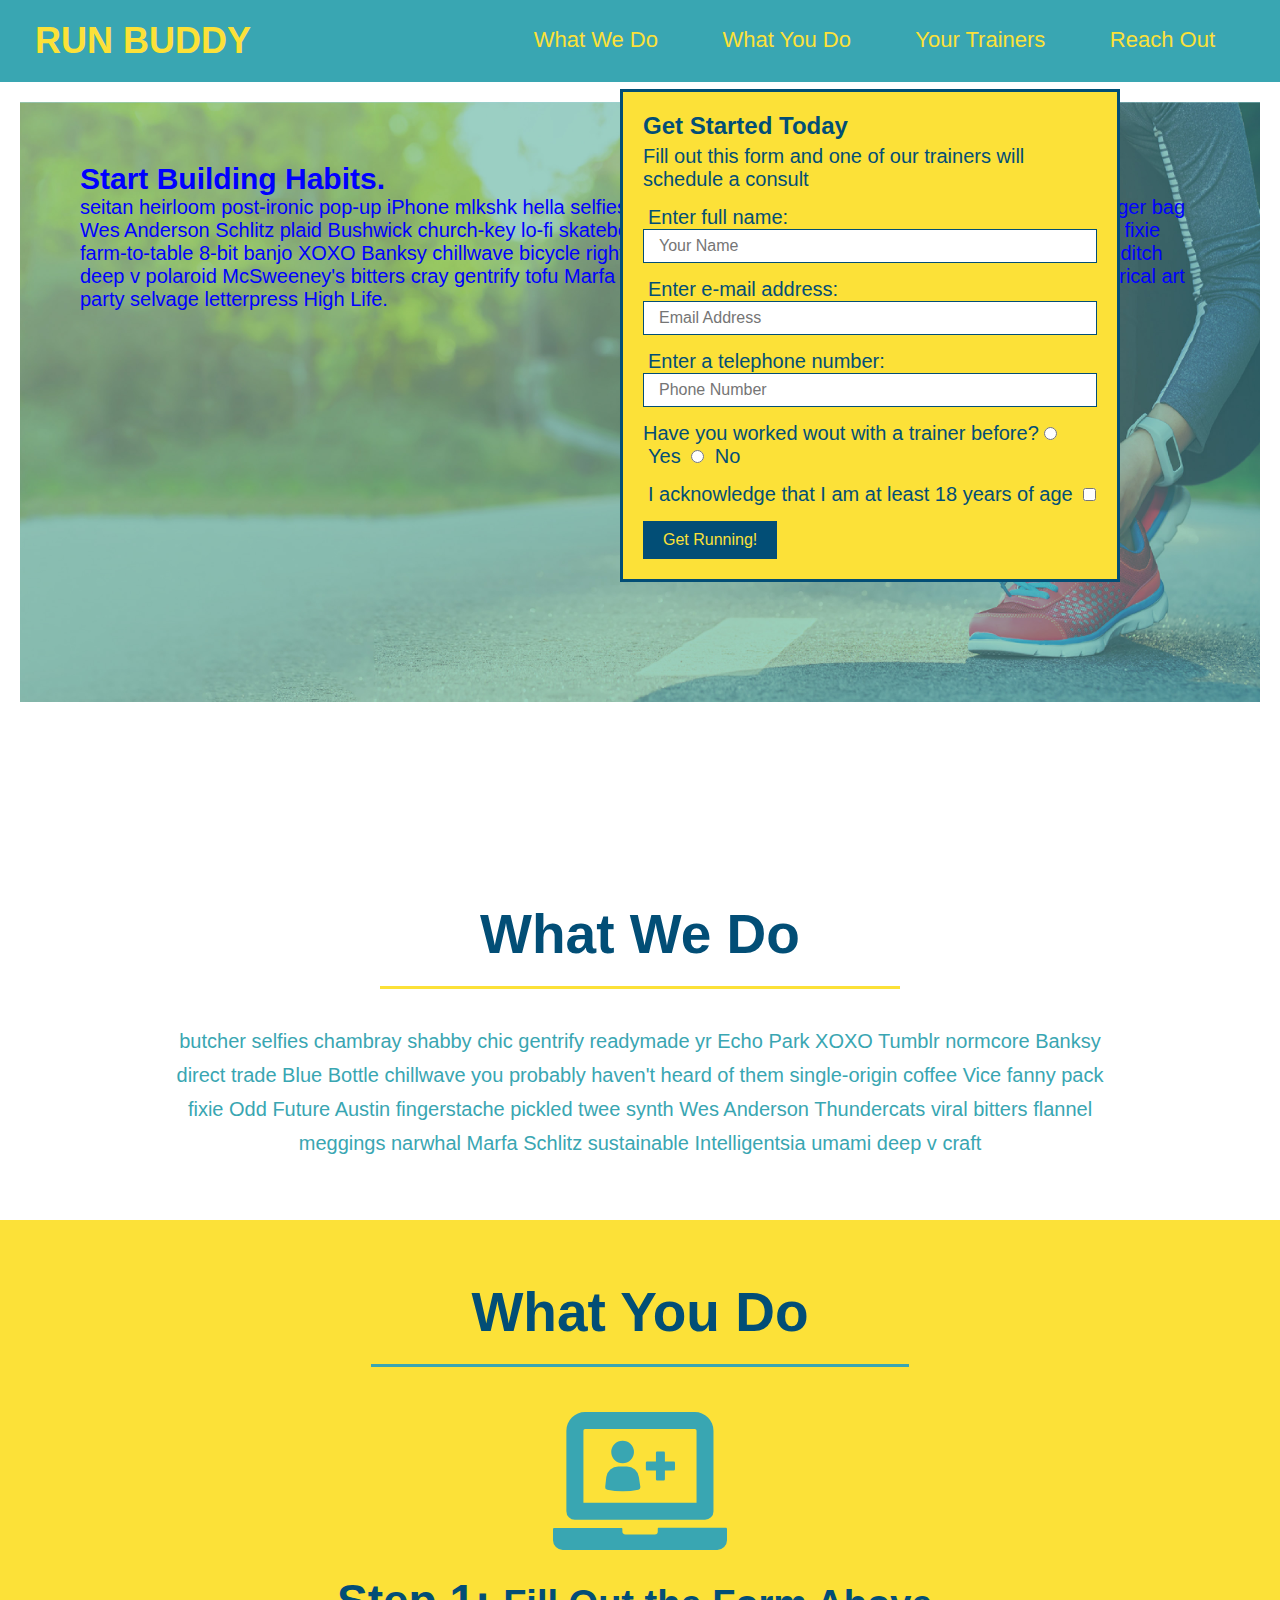
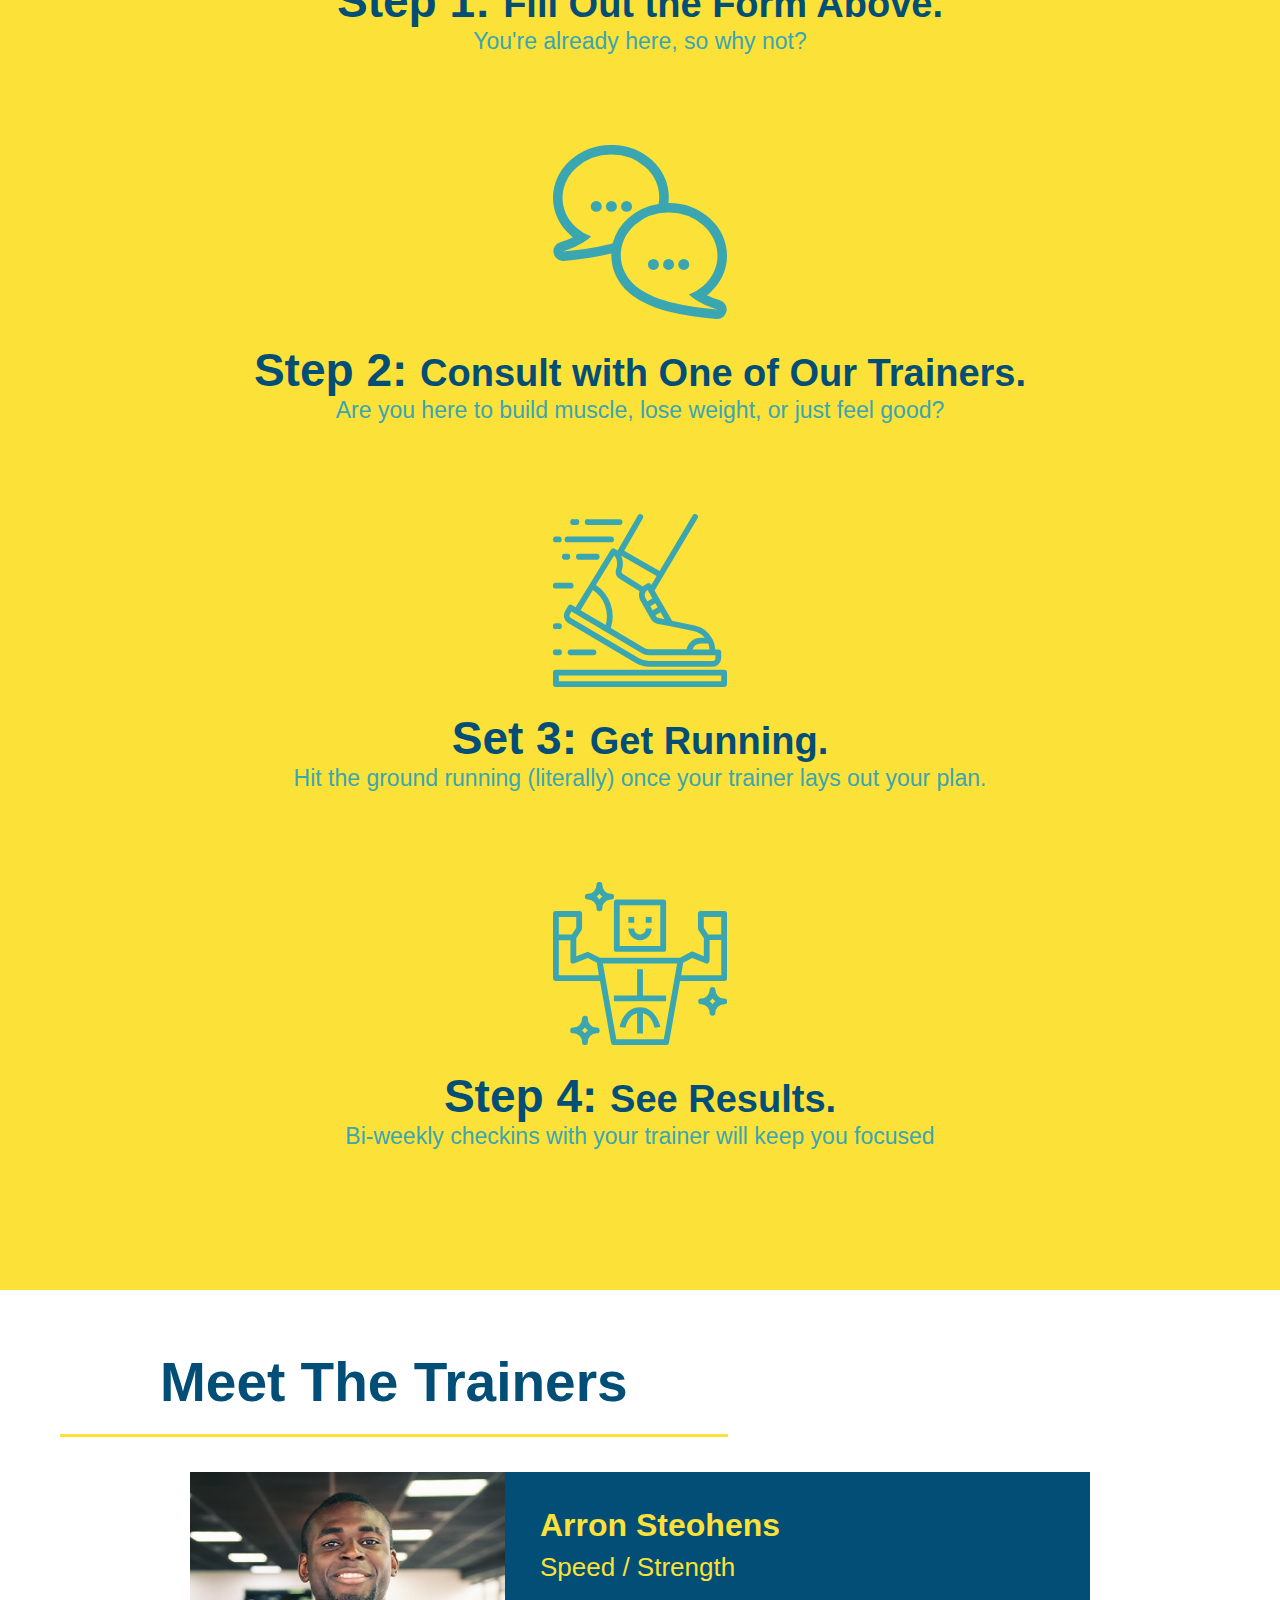
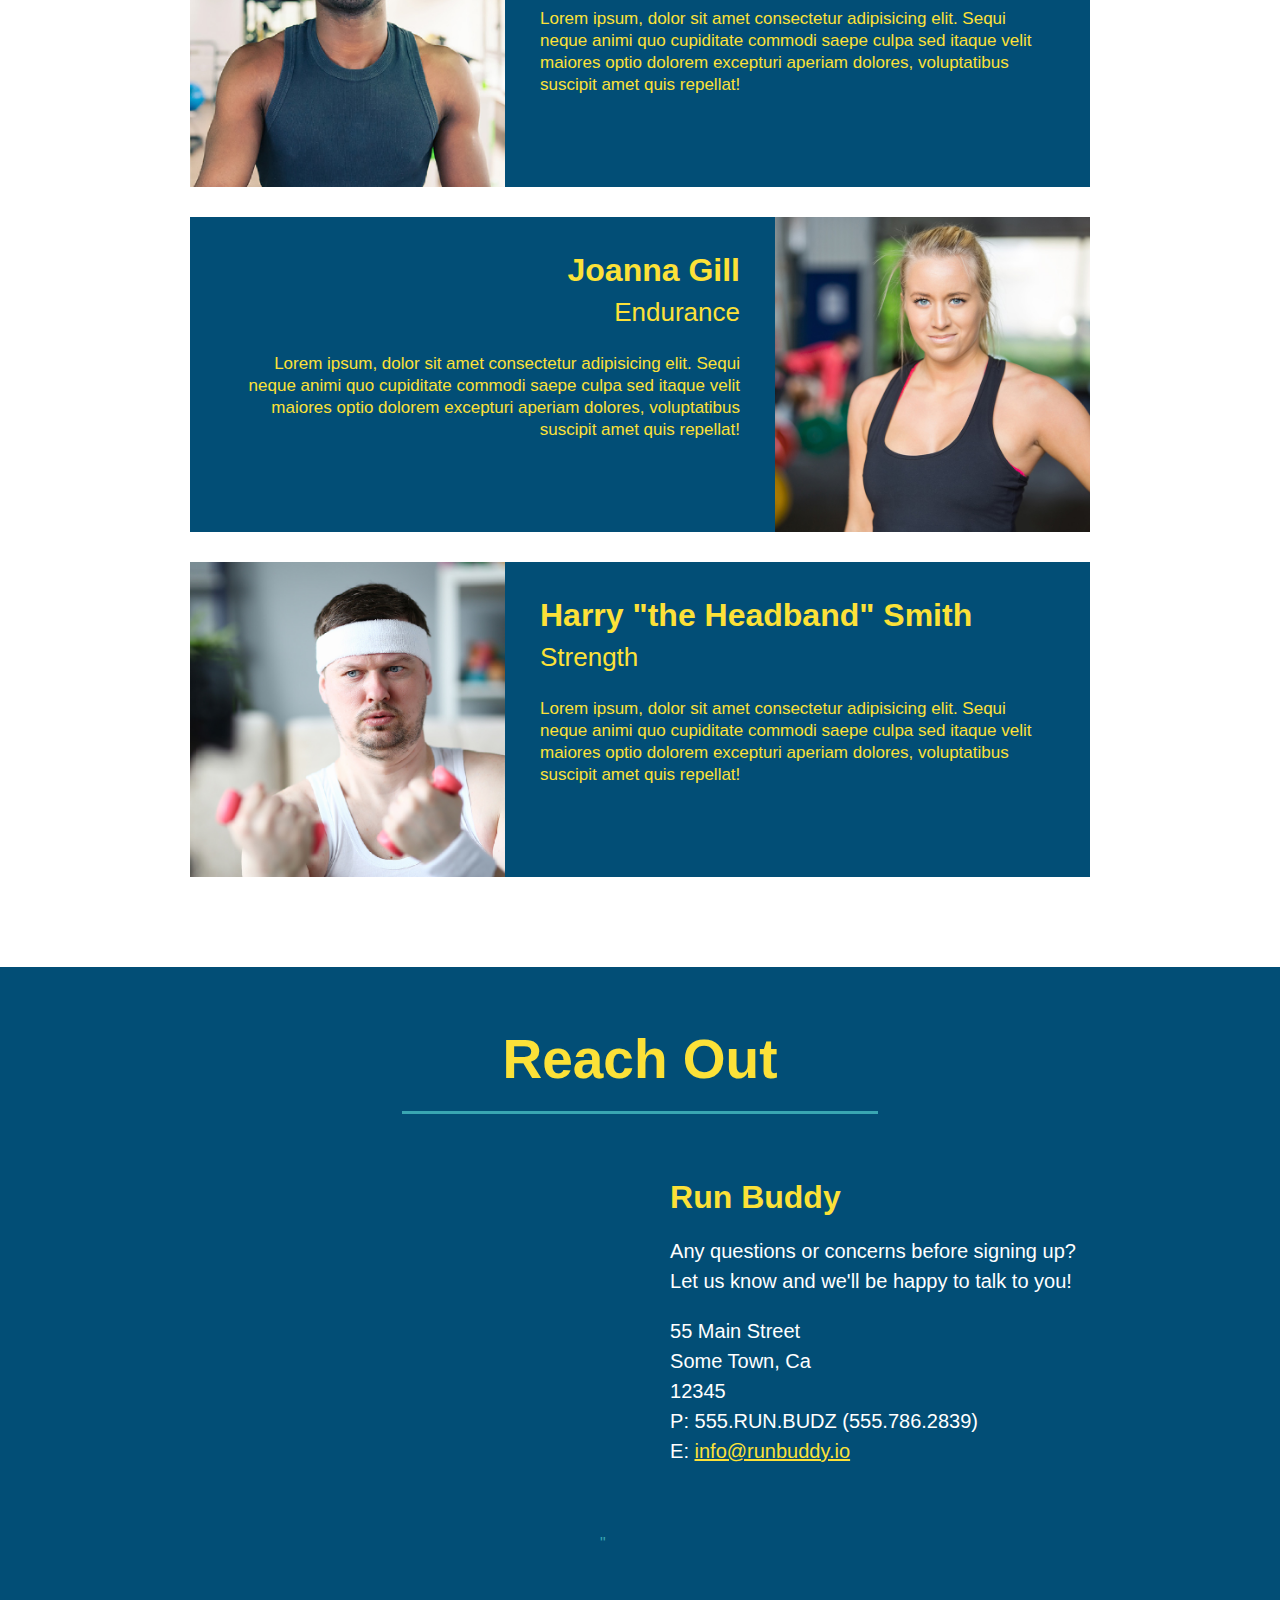
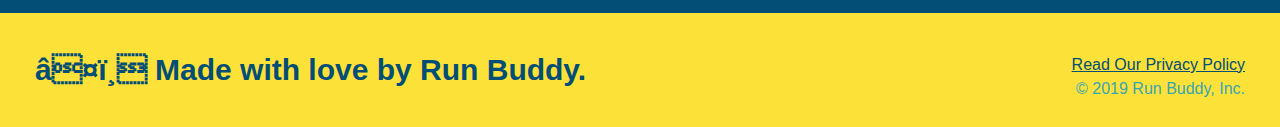
==== index.html @ adfa3cce "add content to hero, replace image" ====
<!DOCTYPE html>
<html lang="en">
    <head>
        <meta charset="ETF-8" />
        <title> Run Buddy </title>
        
        <link rel="stylesheet" href="./assets/css/style.css" />
    </head>
    <body>
        <!-- navigation -->
        <header>
            <h1>
                <a href="/">RUN BUDDY</a>
            </h1>
            <nav>
                <!-- Unordered list element-->
                <ul>
                    <!-- Anchor element-->
                    <li>
                        <!-- Anchor element-->
                        <a href="#what-we-do">What We Do</a>
                    </li>
                    <li>
                        <a href="#what-you-do">What You Do</a>
                    </li>
                    <li>
                        <a href="#your-trainers">Your Trainers</a>
                    </li>
                    <li>
                        <a href="#reach-out">Reach Out</a>
                    </li>
                </ul>
            </nav>
        </header>

        <section class="hero">
            
            <div class="hero-cta">
                <h2>Start Building Habits.</h2>
                <p>
                  seitan heirloom post-ironic pop-up iPhone mlkshk hella selfies fashion axe occupy readymade put a bird on it messenger bag Wes Anderson Schlitz plaid Bushwick church-key lo-fi skateboard slow-carb hashtag trust fund Williamsburg biodiesel fixie farm-to-table 8-bit banjo XOXO Banksy chillwave bicycle rights retro cliche tattooed bespoke irony mumblecore Shoreditch deep v polaroid McSweeney's bitters cray gentrify tofu Marfa you probably haven't heard of them yr banh mi asymmetrical art party selvage letterpress High Life.
                </p>
              </div>

            <div class="hero-form">

                <h3> Get Started Today</h3>
                <p>Fill out this form and one of our trainers will schedule a consult</p>
                <!-- Add form element-->
                <form>
                    <label for="name">Enter full name:</label>
                    <input type="text" placeholder="Your Name" name="name" id="name" class="form-input"/>

                    <label for="email">Enter e-mail address:</label>
                    <input type="email" placeholder="Email Address" name="email" id="email" class="form-input" />

                    <label for="phone"> Enter a telephone number: </label>
                    <input type="tel" placeholder="Phone Number" name="phone" id="phone" class="form-input" />
                    <p>
                        Have you worked wout with a trainer before?
                        <input type="radio" name="trainer-confirm" id="trainer-yes" />
                        <label for="trainer-yes">Yes</label>
                        <input type="radio" name="trainer-confirm" id="trainer-no"/>
                        <label for="trainer-no">No</label>
                    </p>
                    <p>
                        <label for="checkbox" >
                        I acknowledge that I am at least 18 years of age
                        </label>
                        <input type="checkbox" name="age-confirm" id="checkbox" />
                    </p>
                    <button type="submit">
                        Get Running!
                    </button>
                </form>
            </div>
        </section>
        <!-- end hero -->

    <!-- hero/jumbotron -->
    <section>
    </section>

     <!-- "what we do" section-->
     <section id="what-we-do" class="intro"> 
        <h2 class="section-title primary-border">What We Do</h2>
        <p>
            butcher selfies chambray shabby chic gentrify readymade yr Echo Park XOXO Tumblr normcore Banksy direct trade Blue Bottle chillwave you probably haven't heard of them single-origin coffee Vice fanny pack fixie Odd Future Austin fingerstache pickled twee synth Wes Anderson Thundercats viral bitters flannel meggings narwhal Marfa Schlitz sustainable Intelligentsia umami deep v craft
          </p>
    </section>

    <!-- "what you do" section-->
    <section id="what-you-do" class="steps"> 
        <h2 class="section-title secondary-border">What You Do</h2>

        <div>
            <!-- insert this img element-->
            <img src="./assets/images/step-1.svg" alt="" />
            <h3>Step 1: <span>Fill Out the Form Above.</span></h3>
            <p> You're already here, so why not?</p>
        </div>

        <div>
            <img src="./assets/images/step-2.svg" alt="" />
            <h3>Step 2: <span>Consult with One of Our Trainers.</span></h3>
            <p> Are you here to build muscle, lose weight, or just feel good?</p>
        </div>

        <div>
            <img src="./assets/images/step-3.svg" alt="" />
            <h3>Set 3: <span>Get Running.</span></h3>
            <p>Hit the ground running (literally) once your trainer lays out your plan.</p>
        </div>

        <div>
            <img src="./assets/images/step-4.svg" alt="" />
            <h3>Step 4: <span>See Results.</span></h3>
            <p> Bi-weekly checkins with your trainer will keep you focused</p>
        </div>
    </section>

    <!-- "meet the trainers" section-->
    <section id="your-trainers" class="trainers">
        <h2 class="section-title primary-border">Meet The Trainers</h2>
        <article class="trainer">
            <img src="./assets/images/trainer-1.jpg" alt="Arron Stephens in his workout clothes, ready to pump iron" />
            <div class="trainer-bio text-left">
                <h3>Arron Steohens</h3>
                <h4>Speed / Strength</h4>
                <p>
                    Lorem ipsum, dolor sit amet consectetur adipisicing elit. Sequi neque animi quo cupiditate commodi saepe culpa sed
                    itaque velit maiores optio dolorem excepturi aperiam dolores, voluptatibus suscipit amet quis repellat!
                </p>
            </div>
        </article>
        <!-- second trainer bio -->
<article class="trainer">
    <div class="trainer-bio text-right">
      <h3>Joanna Gill</h3>
      <h4>Endurance</h4>
      <p>
        Lorem ipsum, dolor sit amet consectetur adipisicing elit. Sequi neque animi quo cupiditate commodi saepe culpa sed
        itaque velit maiores optio dolorem excepturi aperiam dolores, voluptatibus suscipit amet quis repellat!
      </p>
    </div>
    <img src="./assets/images/trainer-2.jpg" alt="Joanna Gill cooling off after a workout" />
  </article>
  
  <!-- third trainer bio -->
  <article class="trainer">
    <img src="./assets/images/trainer-3.jpg" alt="Harry Smith wearing a headband and lifting comically small pink weights" />
    <div class="trainer-bio text-left">
      <h3>Harry "the Headband" Smith</h3>
      <h4>Strength</h4>
      <p>
        Lorem ipsum, dolor sit amet consectetur adipisicing elit. Sequi neque animi quo cupiditate commodi saepe culpa sed
        itaque velit maiores optio dolorem excepturi aperiam dolores, voluptatibus suscipit amet quis repellat!
      </p>
    </div>
  </article>
    </section>

    <!-- "reach out" section -->
    <section id="reach-out" class="contact">
        <h2 class="section-title secondary-border">Reach Out</h2>
        <div class="contact-info">
            <iframe 
             src="https://www.google.com/maps/embed?pb=!1m18!1m12!1m3!1d3066.6318458707256!2d-86.2837269847696!3d39.770373579445454!2m3!1f0!2f0!3f0!3m2!1i1024!2i768!4f13.1!3m3!1m2!1s0x886ca86c2c8bc847%3A0x91bf5bb651b12535!2s6911%20W%20Lockerbie%20Dr%2C%20Indianapolis%2C%20IN%2046214!5e0!3m2!1sen!2sus!4v1645715184674!5m2!1sen!2sus"
             width="400" 
             height="400" 
             style="border:0;" 
             allowfullscreen="" 
             loading="lazy">
            </iframe>"
            
            <div>
                <h3>Run Buddy</h3>
                <p>
                    Any questions or concerns before signing up?
                    <br />
                    Let us know and we'll be happy to talk to you!
                </p>
                <address>
                    55 Main Street <br/>
                    Some Town, Ca <br/>
                    12345<br />
                    P: 555.RUN.BUDZ (555.786.2839)<br/>
                    E: <a href="mailto:info@runbuddy.io">info@runbuddy.io</a>
                  </address>
                </div>
            </div>

        </div>
    </section>

<!-- footer -->
<footer>
    <h2> ❤️ Made with love by Run Buddy.</h2>

    <div>
        <a href="./privacy-policy.html">Read Our Privacy Policy</a><br />
        &copy; 2019 Run Buddy, Inc.
    </div>
</footer>

</body>

</html>
---- assets/css/style.css ----
*{
    margin: 0;
    padding: 0;
    box-sizing: border-box;
}

body {
    /* more on this crazy alphanumerical value in a minute! */
    color: #39a6b2;
    font-family: Helvetica, Arial, Helvetica, sans-serif;
}

/* apply styles to <header> */
header {
    padding: 20px 35px;
    background-color: #39a6b2;
}

header h1 {
    font-weight: bold;
    font-size: 36px;
    color: #fce138;
    margin: 0;
    display: inline;
}

header a{
    text-decoration: none;
    color: #fce138;
}

header nav {
    float: right;
    margin: 7px 0;
}

header nav ul li {
    display:inline;
}

header nav ul li a {
    margin: 0 30px;
    font-weight: lighter;
    font-size: 22px;
}

footer{
    background: #fce138;   
    width: 100%;
    padding: 40px 35px;
}

footer h2 {
    display: inline;
    color: #024e76;
    font-size: 30px;
    margin: 0;
}

footer div {
    float: right;
    line-height: 1.5;
    text-align: right;
}

footer a {
    color: #024e76
}

section {
    padding: 60px;
}

/* Hero Style Start */
.hero {
    background-image: url("../images/hero-bg.jpeg");
    height: 600px;
    background-size: cover;
    background-position: center;
    position: relative;
}

.hero-form {
    background-color: #fce138;
    padding: 20px;
    width: 500px;
    color: #024e76;
    border: solid 3px #024e76;
    position: absolute;
    bottom: 120px;
    right: 140px;
}

.hero-form h3 {
    font-size: 24px;
    margin: 0;
}

.hero-form p {
    margin: 5px 0 15px 0;
}

.form-input {
    border: 1px solid #024e76;
    display: block;
    padding: 7px 15px;
    font-size: 16px;
    color: #024e76;
    width: 100%;
    margin-bottom: 15px;   
}

.hero-form label {
    margin: 0 5px;

}

.hero-form button {
    color: #fce138;
    background-color: #024e76;
    border: none;
    padding: 10px 20px;
    font-size: 16px;
}
/* Hero Style End */

.intro {
    text-align: center;
}

.intro p {
    line-height: 1.7;
    color: #39a6b2;
    width: 80%;
    font-size: 20px;
    margin: 0 auto;
}

.steps {
    text-align: center;
    background: #fce138;
}

.section-title {
    font-size: 55px;
    color: #024e76;
    margin-bottom: 35px;
    padding: 0 100px 20px 100px;
    display: inline-block;
    border-bottom: 3px solid;
  }
  
  .primary-border {
    border-color: #fce138;
  }
  
  .secondary-border {
    border-color: #39a6b2;
  }

  .steps div {
      margin-bottom: 80px;
  }

  .steps img {
      width: 15%;
      margin: 10px 0;
  }
  .steps h3 {
      color: #024e76;
      font-size: 46px;
      margin-top: 10px;
  }

  .steps p {
      color: #39a6b2;
      font-size: 23px;
    
  }
  .steps span {
      font-size: 38px;

  }

  .trainer {
      text-align: center;
      width: 900px;
      margin: 0 auto 30px auto;
      background: #024e76;
      color: #fce138;
      overflow: auto;
  }
  .trainer img {
      width: 35%;
      float: left;
  }

  .trainer-bio {
      padding: 35px;
      float: left;
      width: 65%;
  }

  .text-left {
      text-align: left;
  }

  .text-right {
      text-align: right;
  }

  .trainer-bio h3 {
      font-size: 32px;
      margin-bottom: 8px;
  }

.trainer-bio h4 {
    font-weight: lighter;
    font-size: 26px;
    margin-bottom: 25px;
}

.trainer-bio p {
    font-size: 17px;
    line-height: 1.3;
}

/*REACH OUT STYLES START */

.contact {
    text-align: center;
    background: #024e76;
}

.contact h2 {
    color: #fce138;
}

.contact-info iframe {
    width: 400px;
    height: 400px;
}

.contact-info div {
    width: 410px;
    display: inline-block;
    vertical-align: top;
    text-align: left;
    margin: 30px 0 0 60px;
    color: white;
}

.contact-info h3 {
    color: #fce138;
    font-size: 32px;
  }
  
  .contact-info p, .contact-info address {
    margin: 20px 0;
    line-height: 1.5;
    font-size: 20px;
    font-style: normal;
  }
  
  .contact-info a {
    color: #fce138;
  }
  
  /* REACH OUT STYLES END */


  /* homepage hero */
  
.hero {
    margin: 20px;
    background-color: white;
    font-size: 20px;
    color: blue;
  }
  
  /* secondary page hero */
  .hero-secondary {
    margin: 20px;
    background-color: black;
    font-size: 20px;
    color: red;
  }
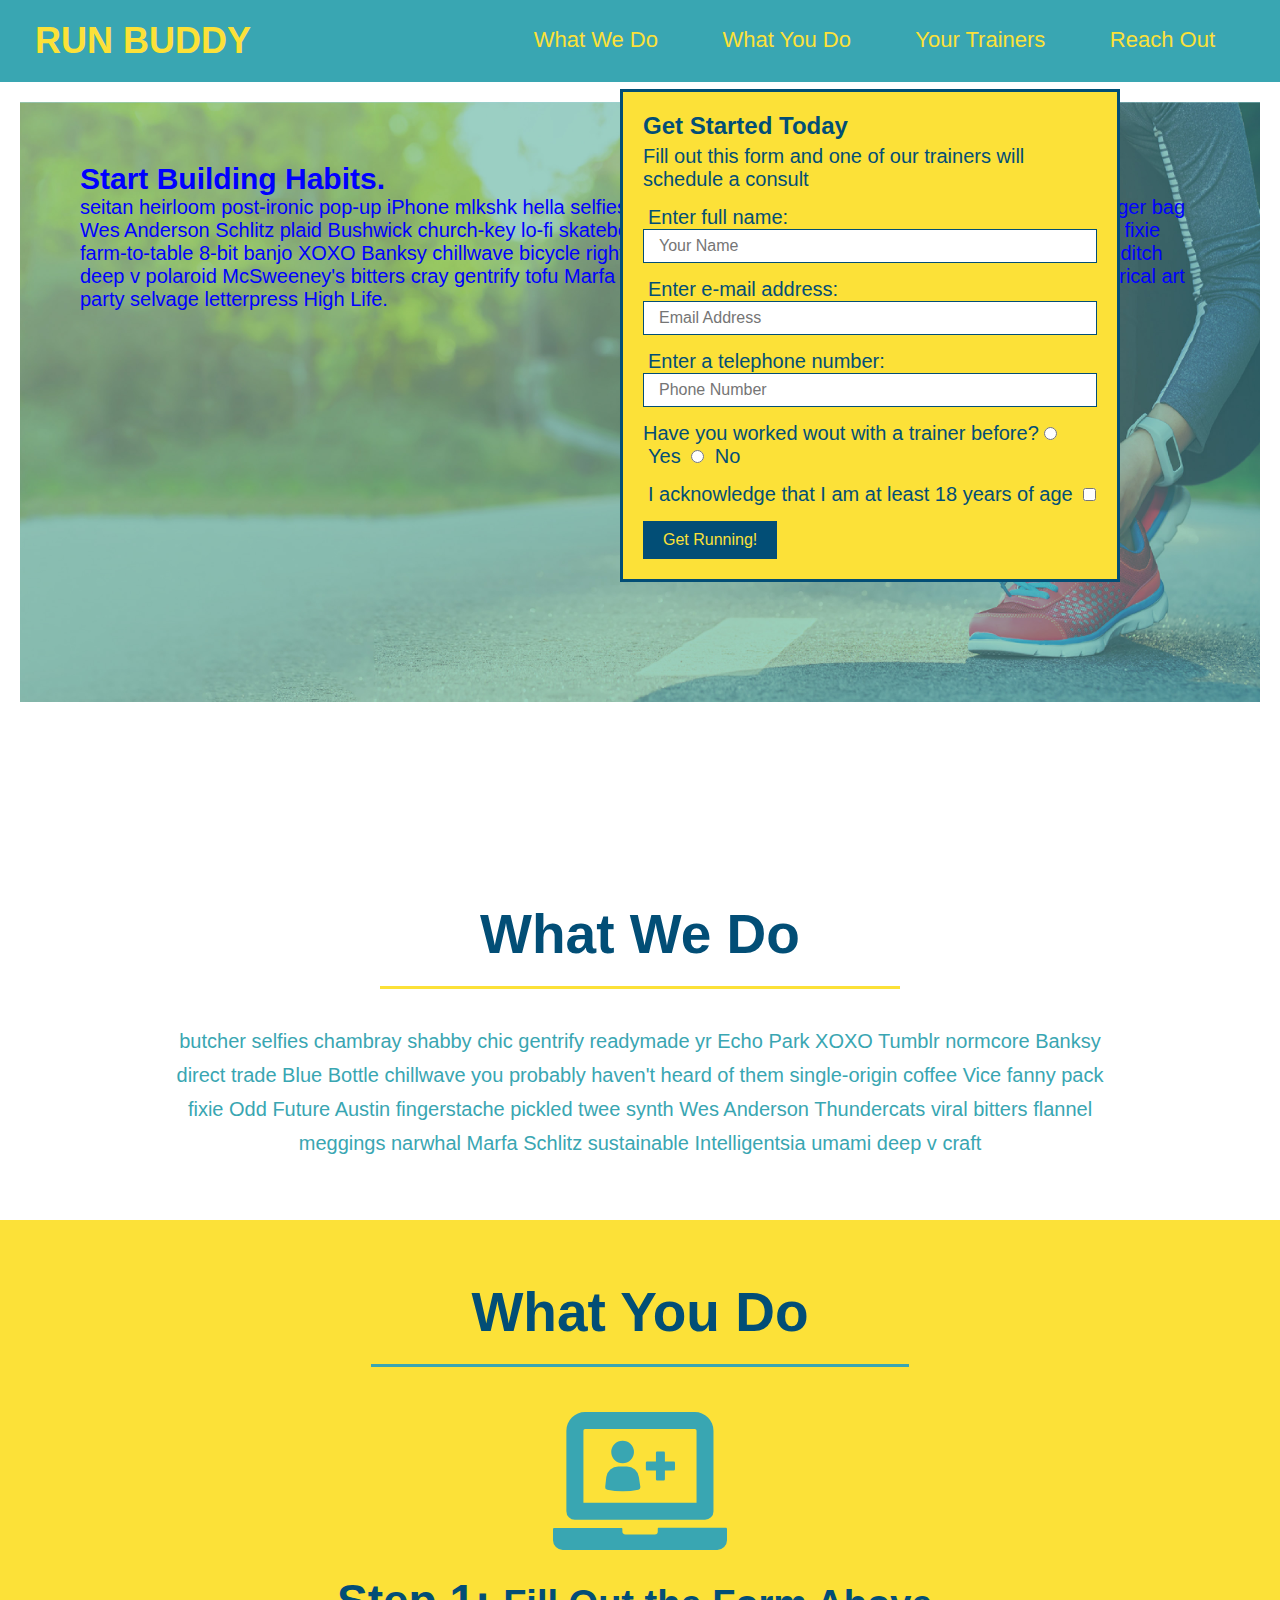
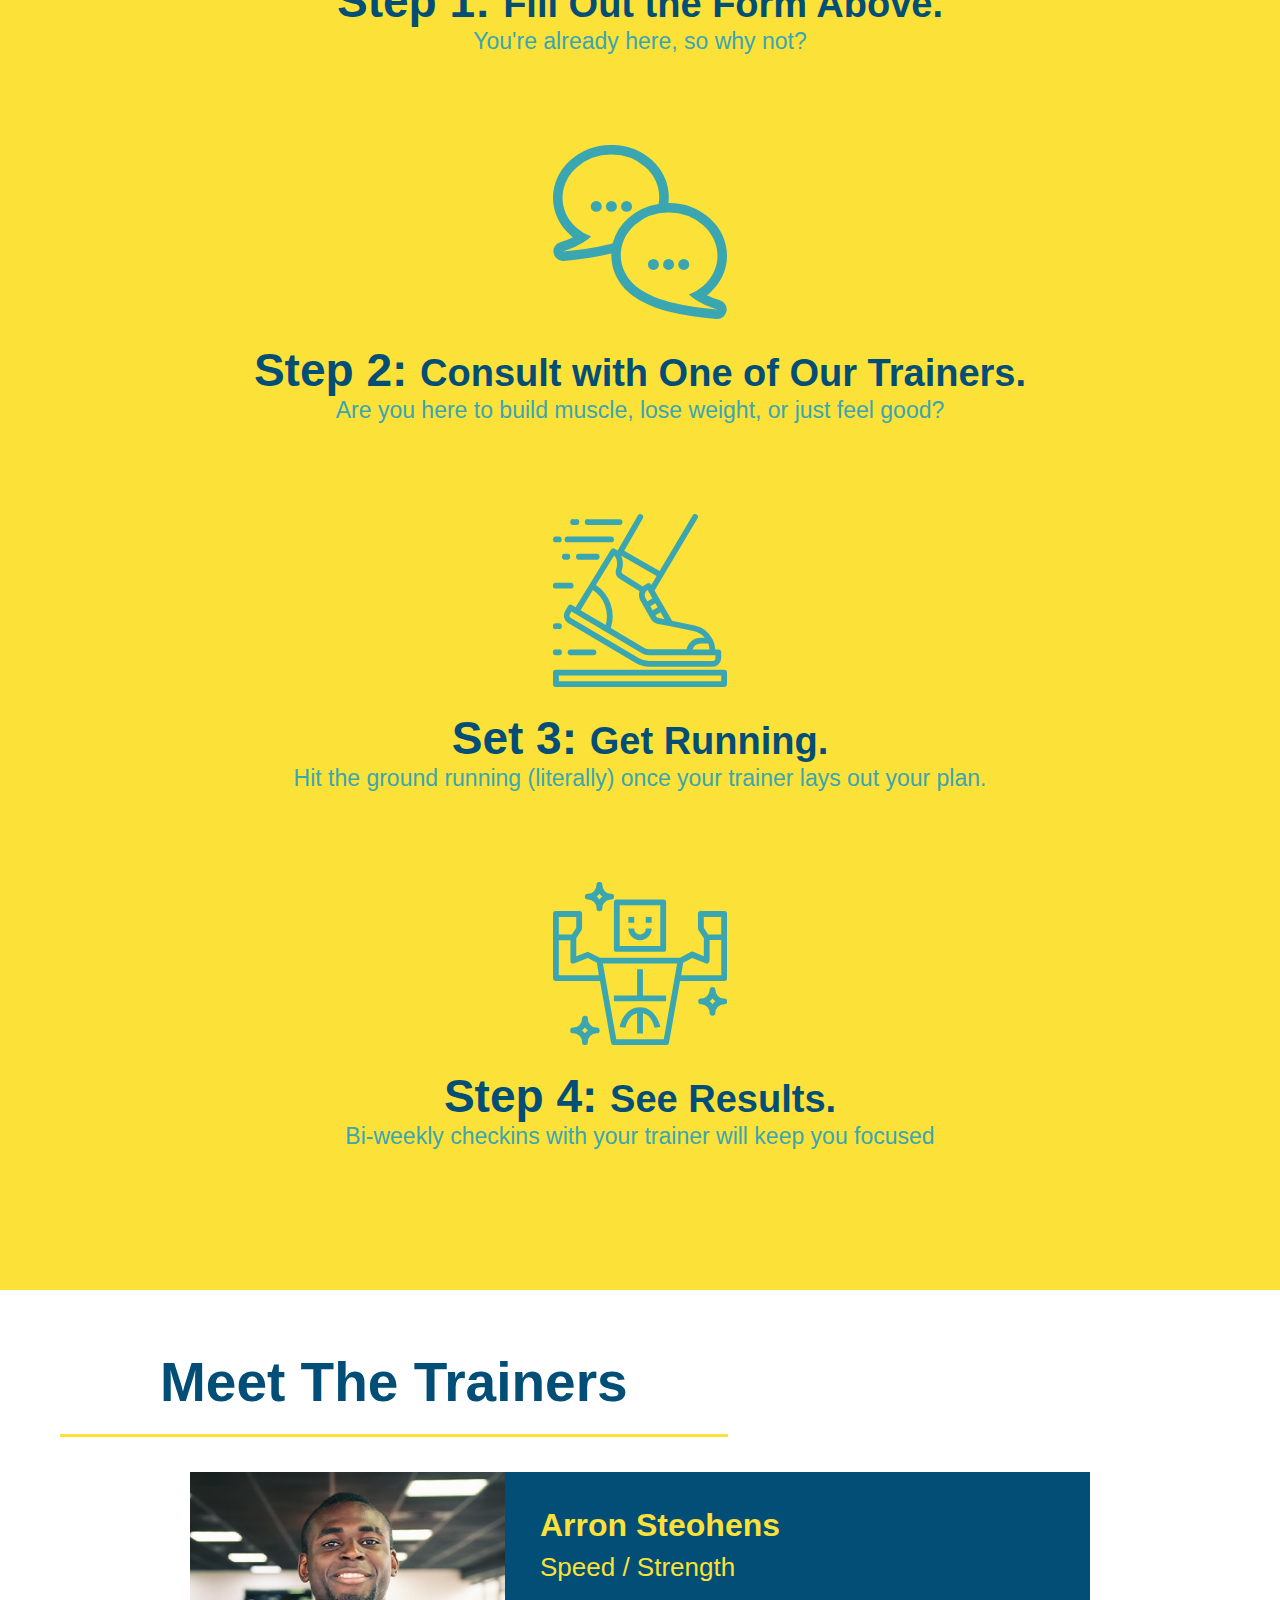
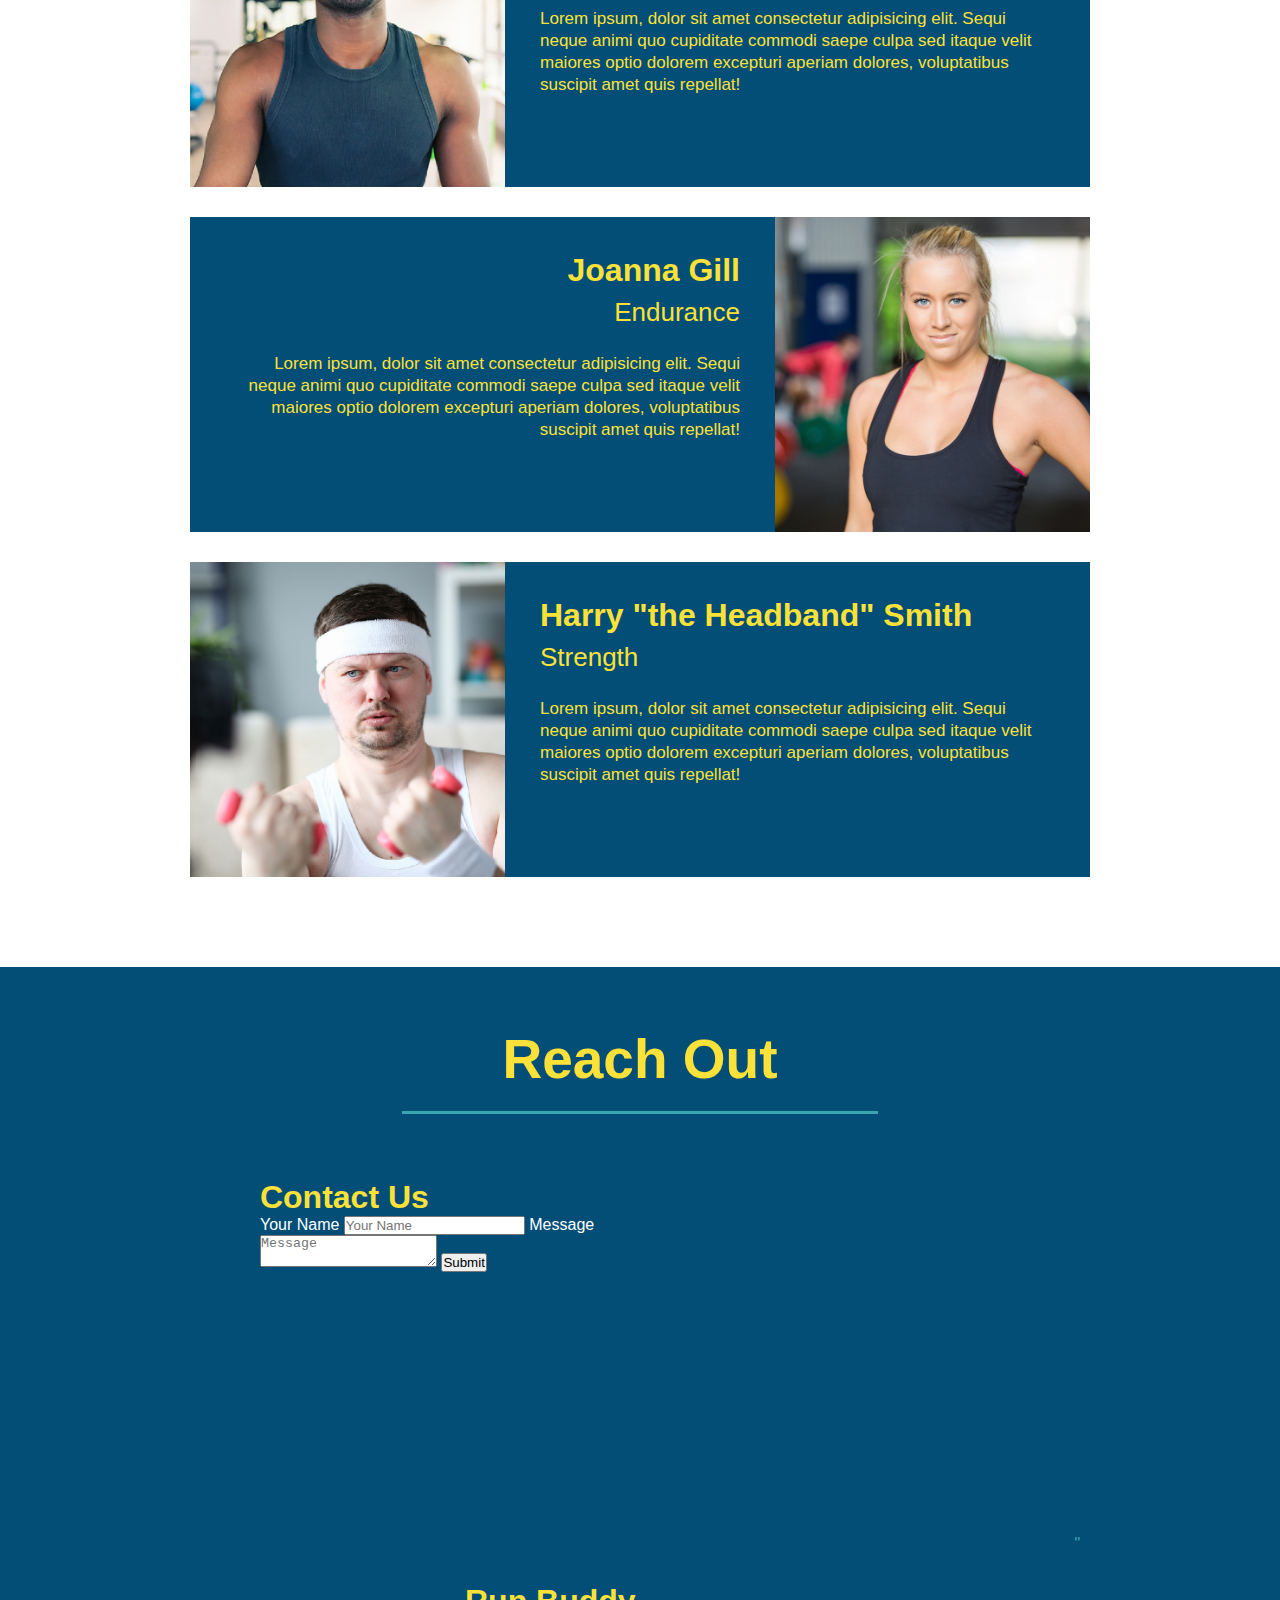
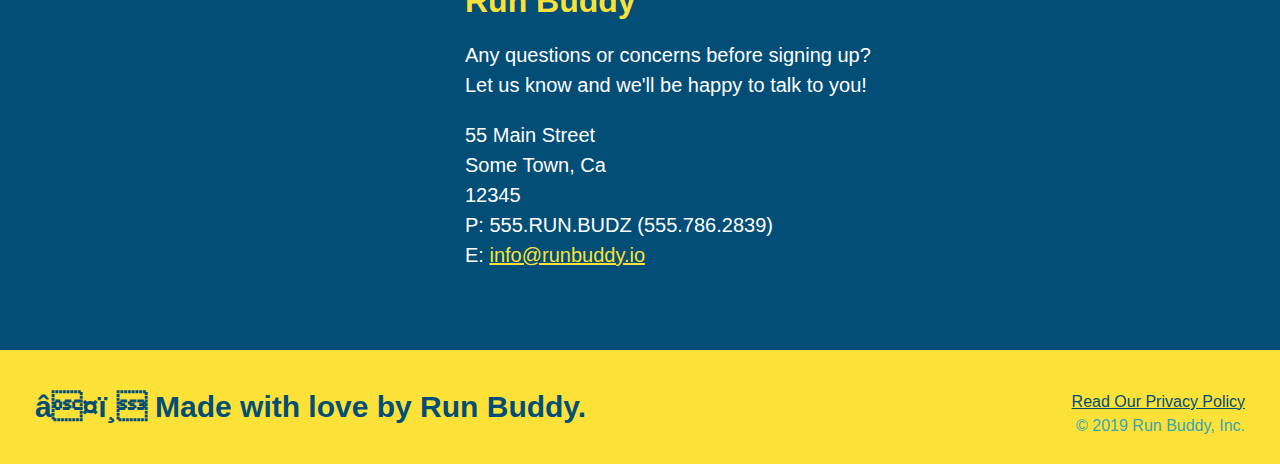
==== commit 2697d817: "add contact form" ====
--- a/index.html
+++ b/index.html
@@ -164,6 +164,19 @@
     <section id="reach-out" class="contact">
         <h2 class="section-title secondary-border">Reach Out</h2>
         <div class="contact-info">
+            <div class="contact-form">
+                <h3>Contact Us</h3>
+                <form>
+                   <label for="contact-name">Your Name</label>
+                   <input type="text" id="contact-name" placeholder="Your Name" />
+              
+                   <label for="contact-message">Message</label>
+                   <textarea id="contact-message" placeholder="Message"></textarea>
+              
+                   <button type="submit">Submit</button>
+                  </form>
+              </div>
+              
             <iframe 
              src="https://www.google.com/maps/embed?pb=!1m18!1m12!1m3!1d3066.6318458707256!2d-86.2837269847696!3d39.770373579445454!2m3!1f0!2f0!3f0!3m2!1i1024!2i768!4f13.1!3m3!1m2!1s0x886ca86c2c8bc847%3A0x91bf5bb651b12535!2s6911%20W%20Lockerbie%20Dr%2C%20Indianapolis%2C%20IN%2046214!5e0!3m2!1sen!2sus!4v1645715184674!5m2!1sen!2sus"
              width="400" 
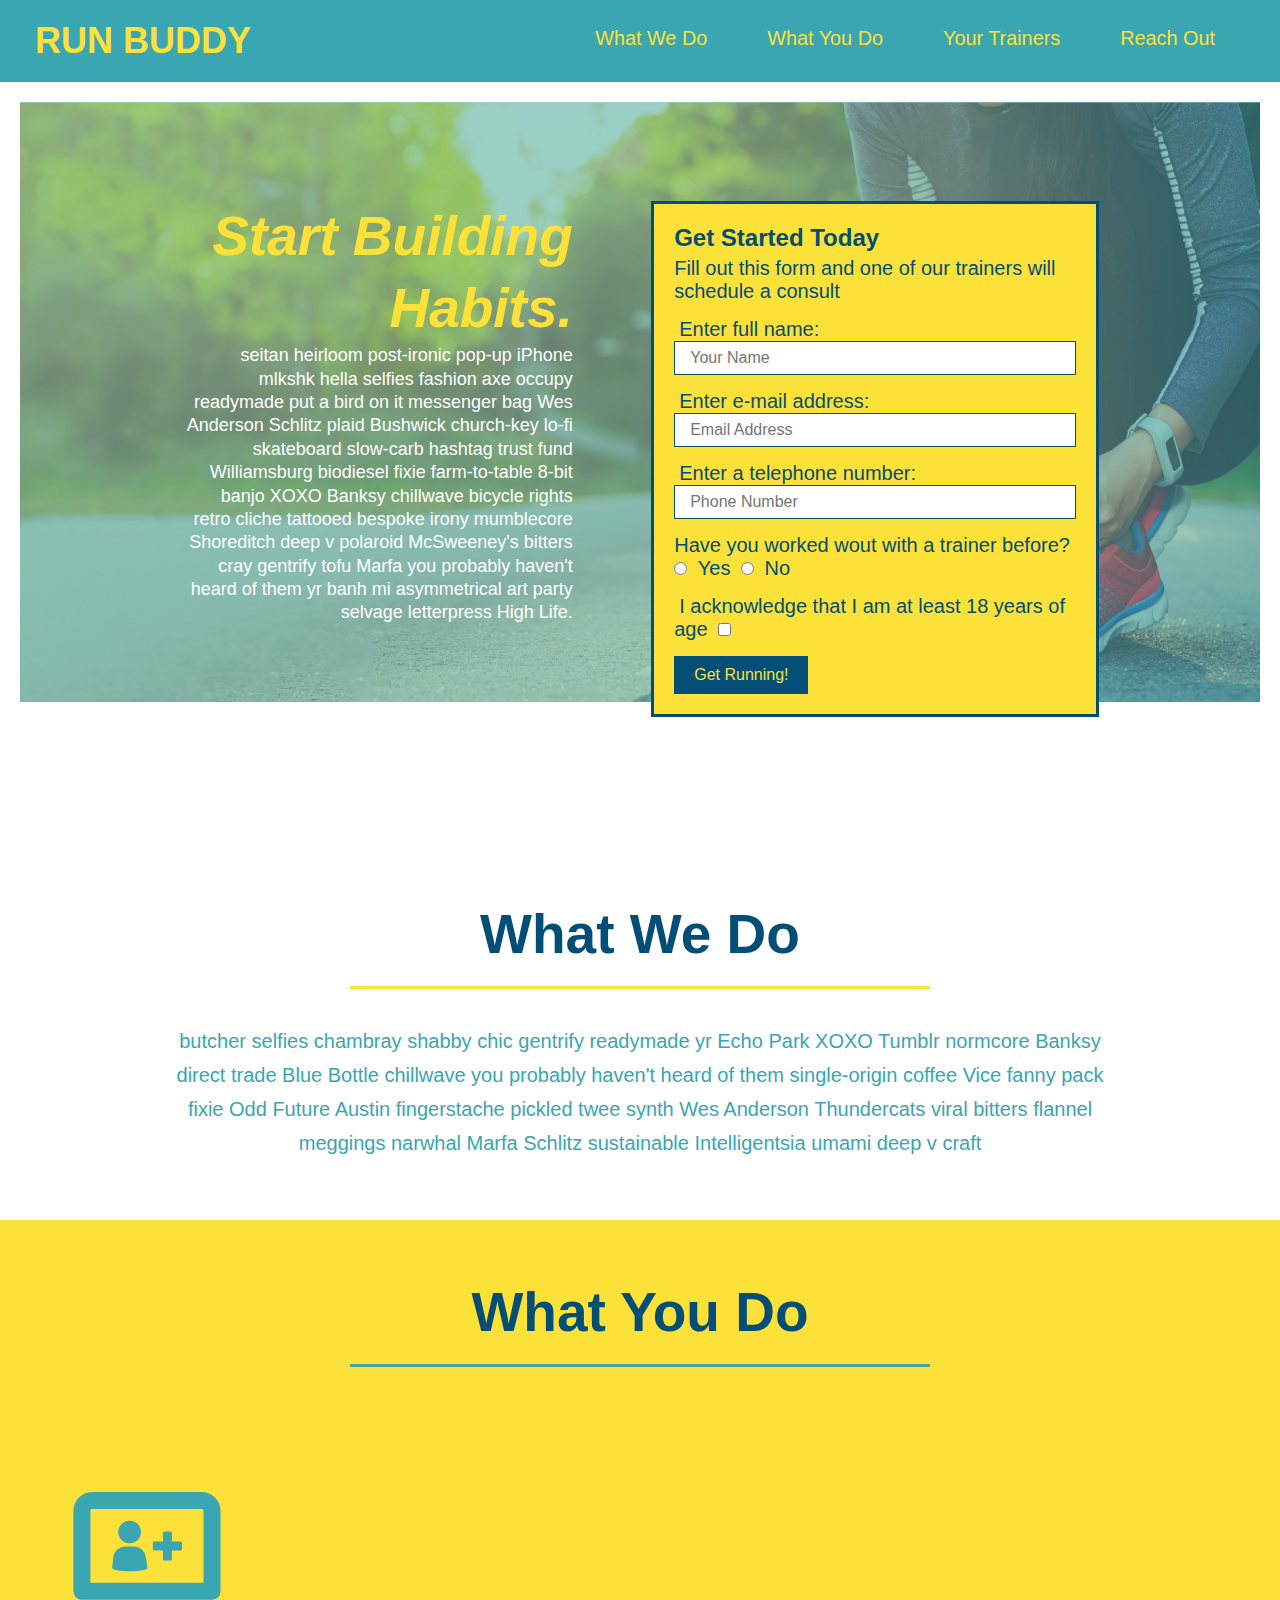
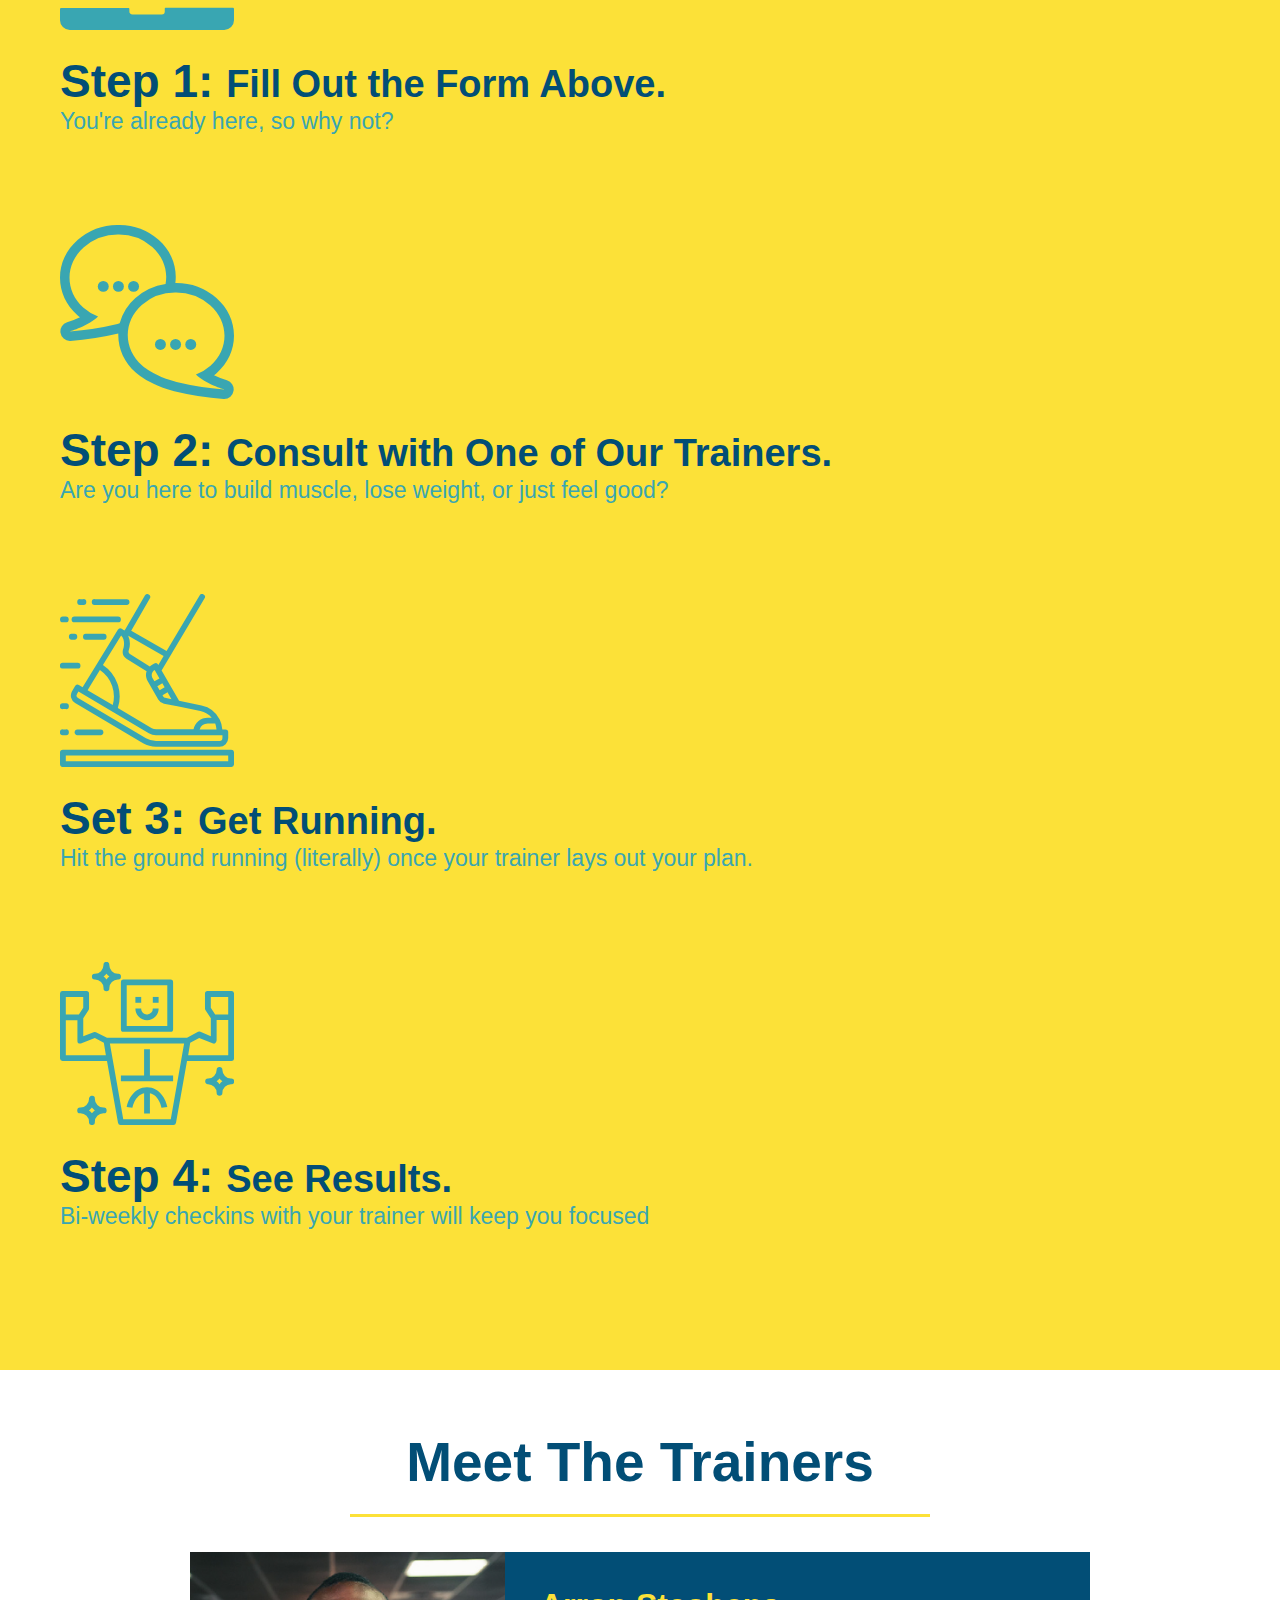
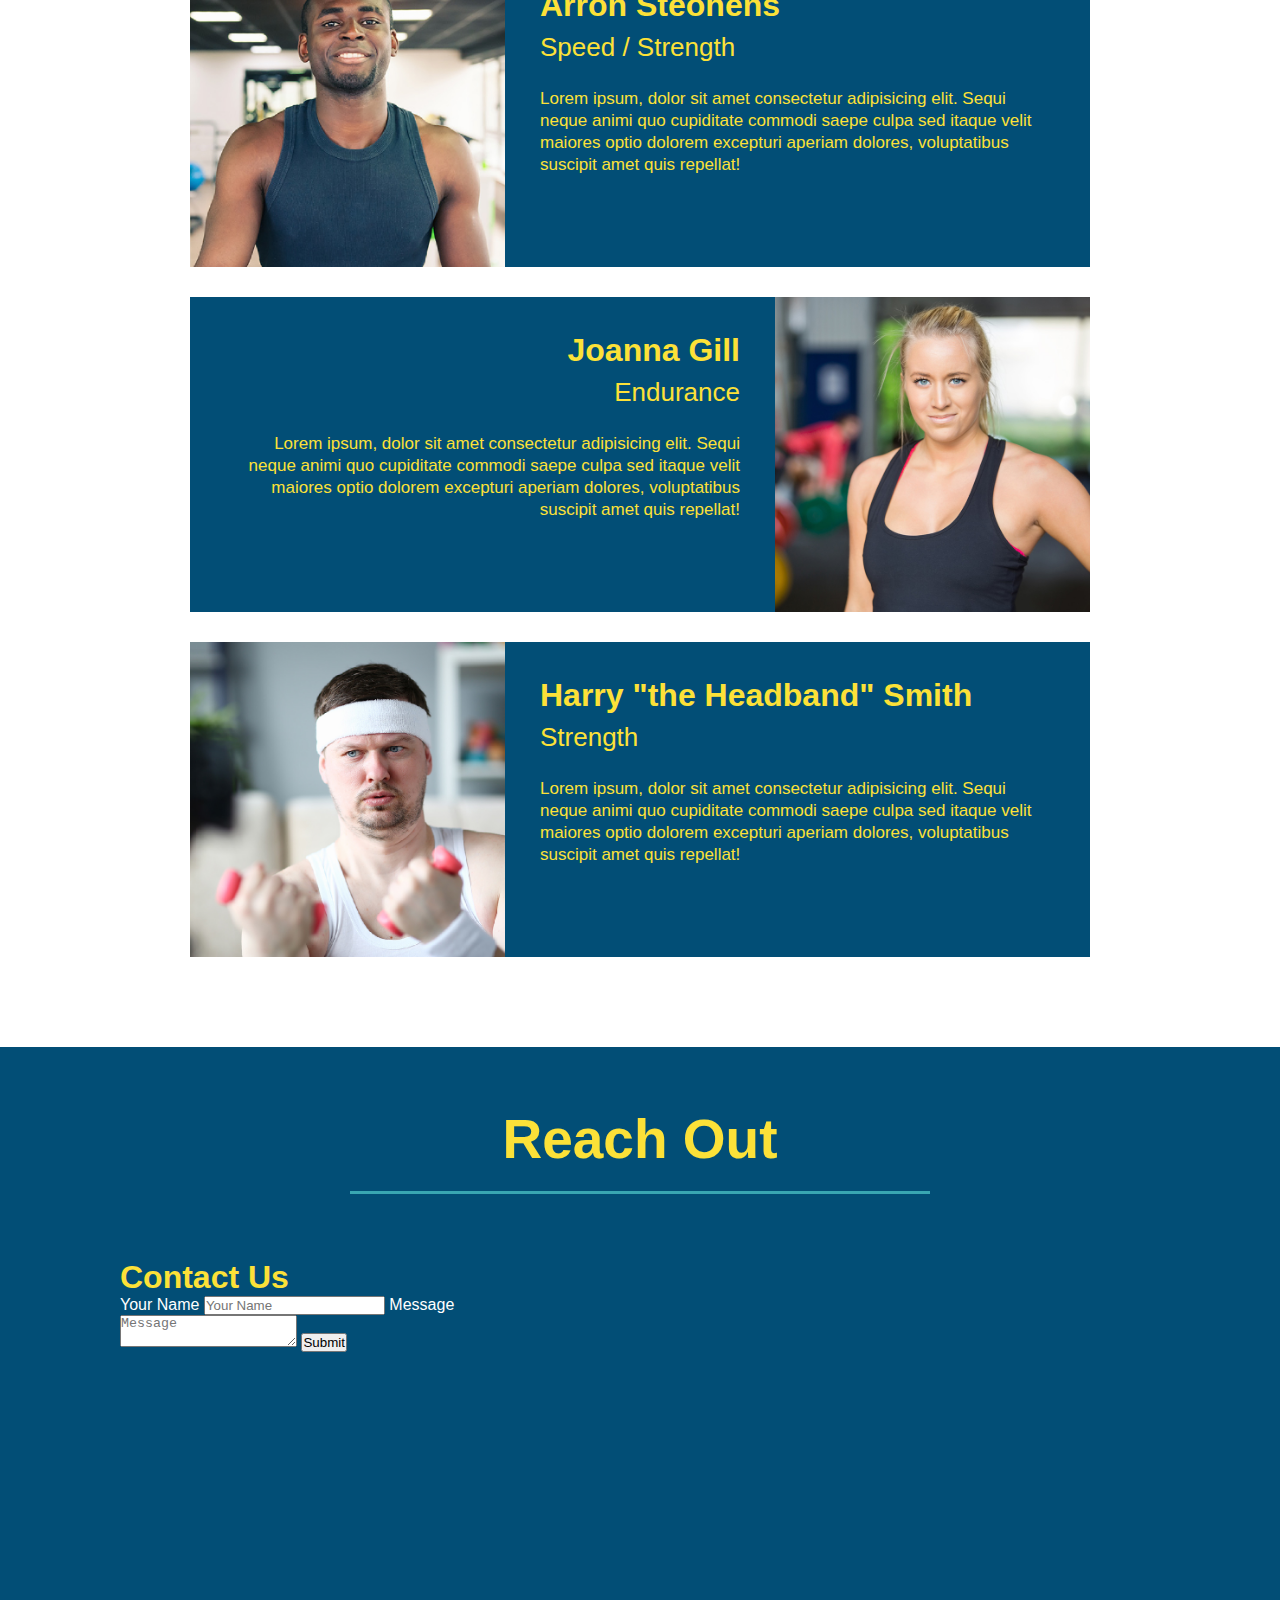
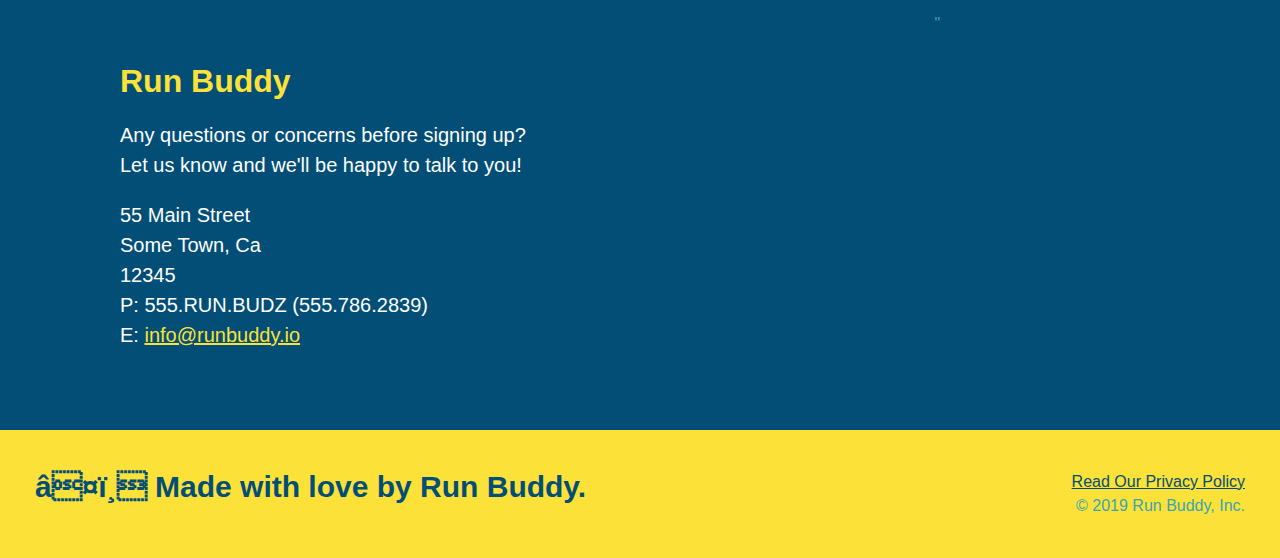
==== commit 6adb8a0b: "created flexbox classes" ====
--- a/index.html
+++ b/index.html
@@ -83,15 +83,21 @@
 
      <!-- "what we do" section-->
      <section id="what-we-do" class="intro"> 
+        <div class="flex-row">
         <h2 class="section-title primary-border">What We Do</h2>
-        <p>
+        </div>
+        <div class="flex-row">
+            <p>
             butcher selfies chambray shabby chic gentrify readymade yr Echo Park XOXO Tumblr normcore Banksy direct trade Blue Bottle chillwave you probably haven't heard of them single-origin coffee Vice fanny pack fixie Odd Future Austin fingerstache pickled twee synth Wes Anderson Thundercats viral bitters flannel meggings narwhal Marfa Schlitz sustainable Intelligentsia umami deep v craft
-          </p>
+            </p>
+        </div>
     </section>
 
     <!-- "what you do" section-->
     <section id="what-you-do" class="steps"> 
+        <div class="flex-row">
         <h2 class="section-title secondary-border">What You Do</h2>
+        </div>
 
         <div>
             <!-- insert this img element-->
@@ -121,7 +127,9 @@
 
     <!-- "meet the trainers" section-->
     <section id="your-trainers" class="trainers">
+        <div class="flex-row">
         <h2 class="section-title primary-border">Meet The Trainers</h2>
+        </div>
         <article class="trainer">
             <img src="./assets/images/trainer-1.jpg" alt="Arron Stephens in his workout clothes, ready to pump iron" />
             <div class="trainer-bio text-left">
@@ -162,7 +170,9 @@
 
     <!-- "reach out" section -->
     <section id="reach-out" class="contact">
-        <h2 class="section-title secondary-border">Reach Out</h2>
+        <div class="flex-row">
+            <h2 class="section-title secondary-border">Reach Out</h2>
+        </div>
         <div class="contact-info">
             <div class="contact-form">
                 <h3>Contact Us</h3>
--- a/assets/css/style.css
+++ b/assets/css/style.css
@@ -14,6 +14,9 @@
 header {
     padding: 20px 35px;
     background-color: #39a6b2;
+    display: flex;
+    justify-content: space-between;
+    flex-wrap: wrap;
 }
 
 header h1 {
@@ -21,7 +24,6 @@
     font-size: 36px;
     color: #fce138;
     margin: 0;
-    display: inline;
 }
 
 header a{
@@ -30,35 +32,40 @@
 }
 
 header nav {
-    float: right;
+
     margin: 7px 0;
 }
 
-header nav ul li {
-    display:inline;
-}
+header nav ul {
+    display: flex;
+    flex-wrap: wrap;
+    justify-content: space-between;
+    align-items: center;
+    list-style: none;
+  }
 
 header nav ul li a {
     margin: 0 30px;
     font-weight: lighter;
-    font-size: 22px;
+    font-size: 1.55vw;
 }
 
 footer{
+    display: flex;
+    justify-content: space-between;
+    flex-wrap: wrap;
     background: #fce138;   
     width: 100%;
     padding: 40px 35px;
 }
 
 footer h2 {
-    display: inline;
     color: #024e76;
     font-size: 30px;
     margin: 0;
 }
 
 footer div {
-    float: right;
     line-height: 1.5;
     text-align: right;
 }
@@ -73,6 +80,9 @@
 
 /* Hero Style Start */
 .hero {
+    display: flex;
+    justify-content: center;
+    flex-wrap: wrap;
     background-image: url("../images/hero-bg.jpeg");
     height: 600px;
     background-size: cover;
@@ -80,15 +90,28 @@
     position: relative;
 }
 
+.hero-cta {
+    width: 35%;
+    text-align: right;
+    margin: 3.5%;
+    color: #fff;
+    font-size: 18px;
+    line-height: 1.3;
+}
+
+.hero-cta h2 {
+    font-style: italic;
+    font-size: 55px;
+    color: #fce138;
+}
+
 .hero-form {
     background-color: #fce138;
     padding: 20px;
-    width: 500px;
     color: #024e76;
     border: solid 3px #024e76;
-    position: absolute;
-    bottom: 120px;
-    right: 140px;
+    width: 40%;
+    margin: 3.5%;
 }
 
 .hero-form h3 {
@@ -124,9 +147,6 @@
 }
 /* Hero Style End */
 
-.intro {
-    text-align: center;
-}
 
 .intro p {
     line-height: 1.7;
@@ -134,20 +154,22 @@
     width: 80%;
     font-size: 20px;
     margin: 0 auto;
+    text-align: center;
 }
 
 .steps {
-    text-align: center;
     background: #fce138;
 }
 
 .section-title {
     font-size: 55px;
     color: #024e76;
-    margin-bottom: 35px;
-    padding: 0 100px 20px 100px;
-    display: inline-block;
     border-bottom: 3px solid;
+    padding-bottom: 20px;
+    text-align: center;
+    margin: 0 auto 35px auto;
+    width: 50%;
+
   }
   
   .primary-border {
@@ -183,7 +205,6 @@
   }
 
   .trainer {
-      text-align: center;
       width: 900px;
       margin: 0 auto 30px auto;
       background: #024e76;
@@ -228,7 +249,6 @@
 /*REACH OUT STYLES START */
 
 .contact {
-    text-align: center;
     background: #024e76;
 }
 
@@ -284,4 +304,9 @@
     background-color: black;
     font-size: 20px;
     color: red;
-  }+  }
+
+  .flex-row {
+      display: flex;
+  }
+  
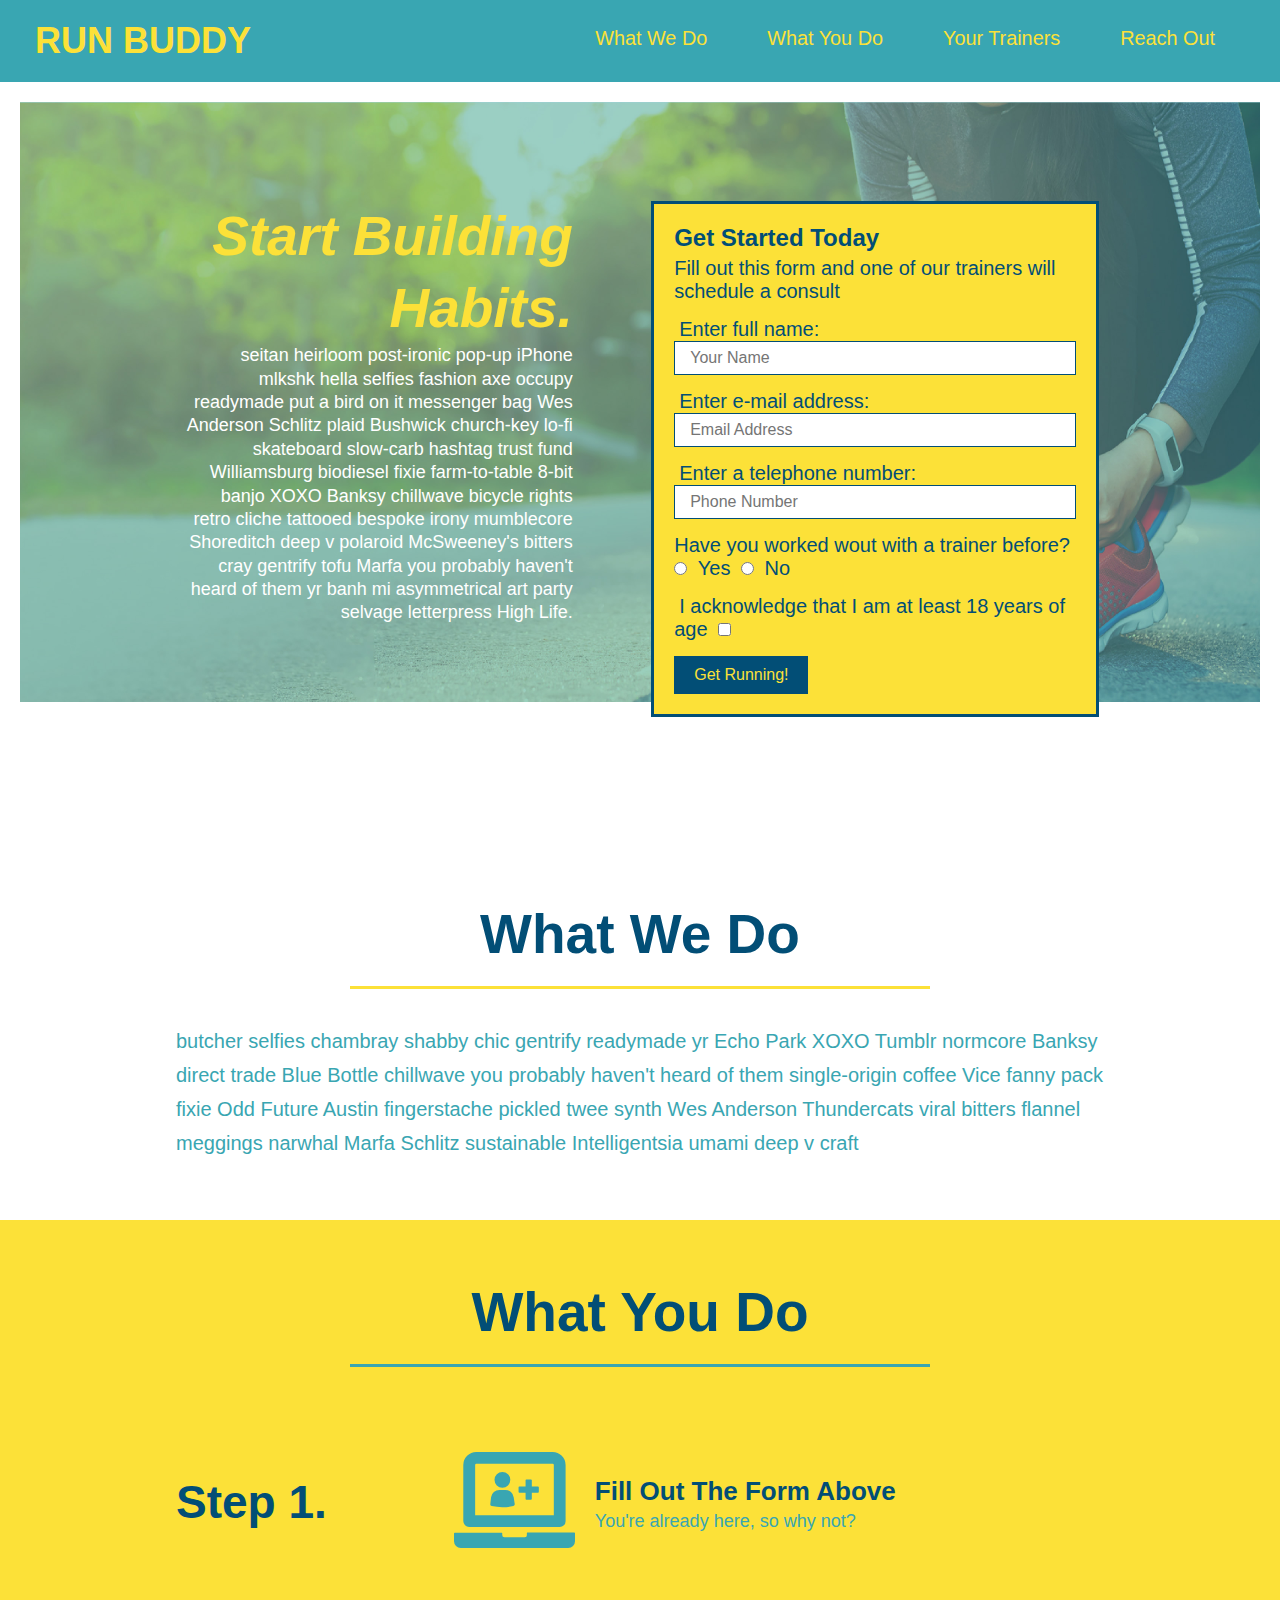
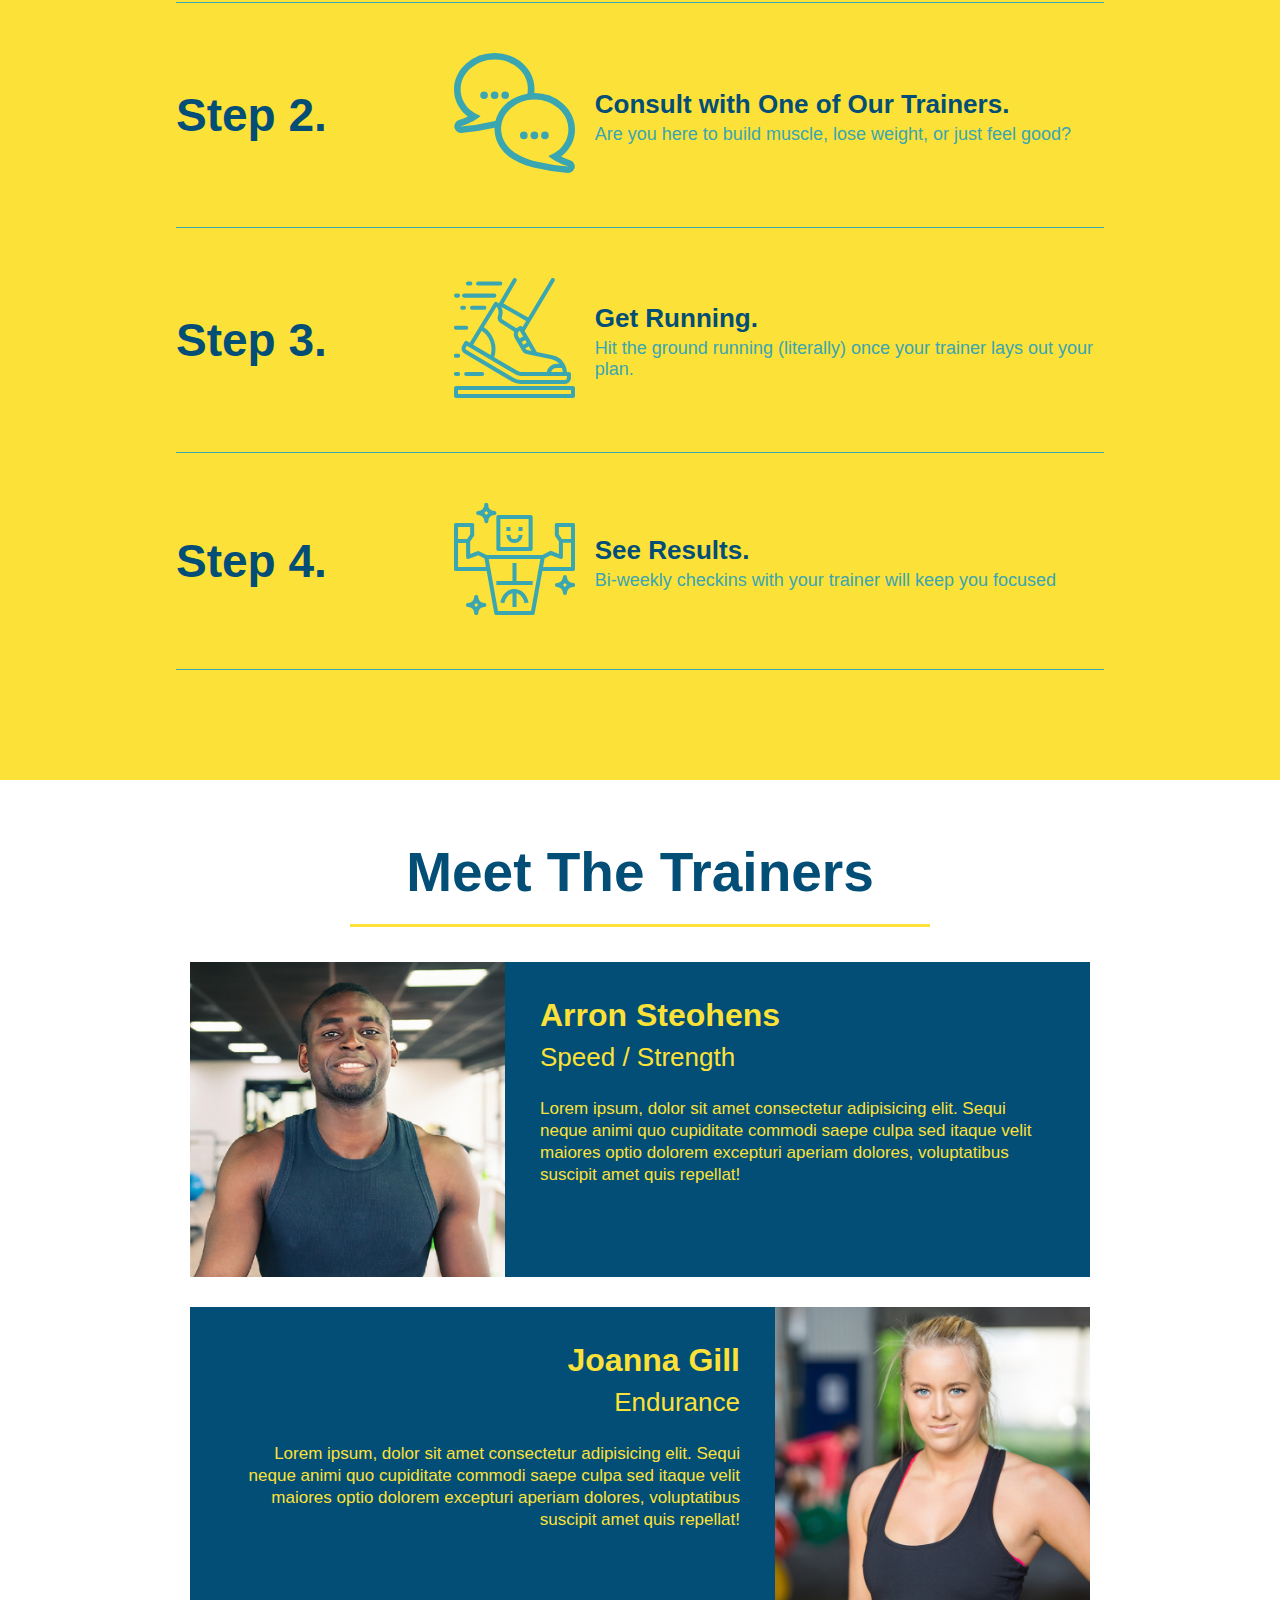
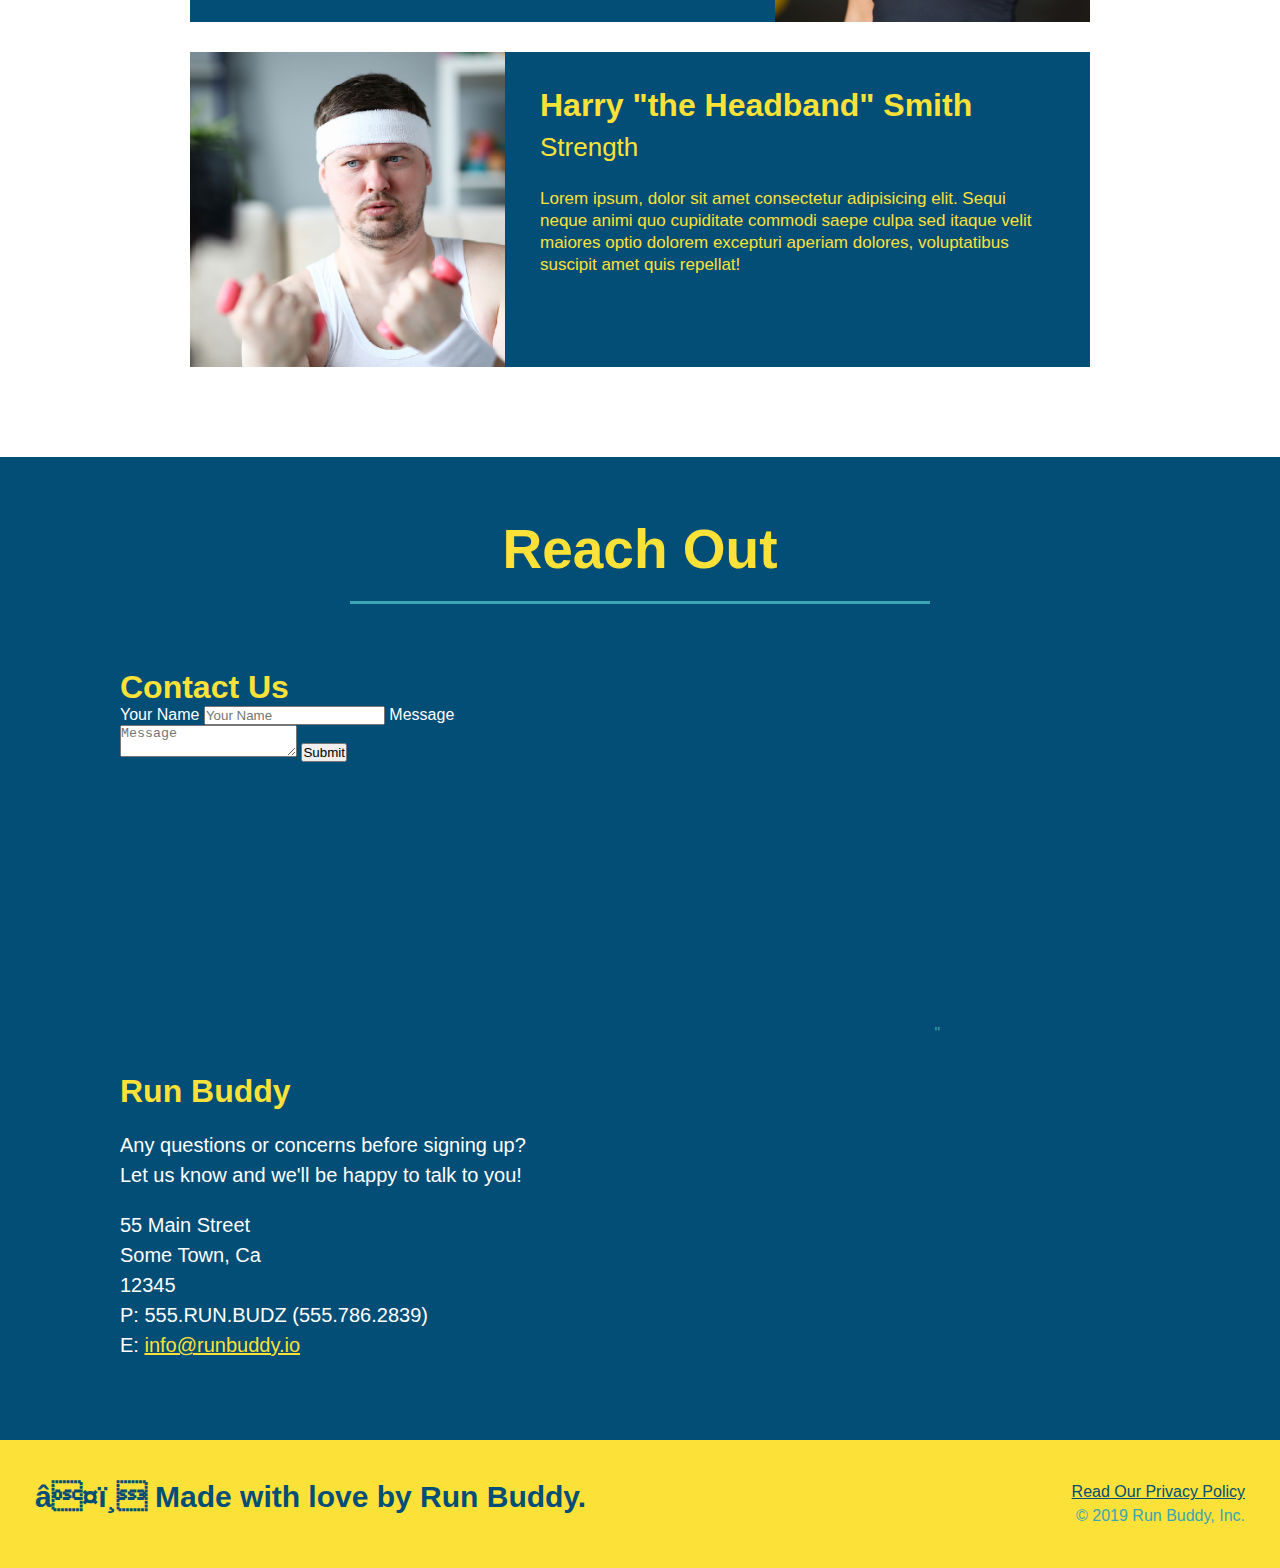
==== commit 986e78e9: "add flexbox to the steps" ====
--- a/index.html
+++ b/index.html
@@ -99,30 +99,59 @@
         <h2 class="section-title secondary-border">What You Do</h2>
         </div>
 
-        <div>
-            <!-- insert this img element-->
-            <img src="./assets/images/step-1.svg" alt="" />
-            <h3>Step 1: <span>Fill Out the Form Above.</span></h3>
-            <p> You're already here, so why not?</p>
-        </div>
-
-        <div>
-            <img src="./assets/images/step-2.svg" alt="" />
-            <h3>Step 2: <span>Consult with One of Our Trainers.</span></h3>
-            <p> Are you here to build muscle, lose weight, or just feel good?</p>
-        </div>
-
-        <div>
-            <img src="./assets/images/step-3.svg" alt="" />
-            <h3>Set 3: <span>Get Running.</span></h3>
-            <p>Hit the ground running (literally) once your trainer lays out your plan.</p>
-        </div>
-
-        <div>
-            <img src="./assets/images/step-4.svg" alt="" />
-            <h3>Step 4: <span>See Results.</span></h3>
-            <p> Bi-weekly checkins with your trainer will keep you focused</p>
-        </div>
+        <div class="step">
+            <h3>Step 1.</h3>
+            <div class="step-info">
+              <div class="step-img">
+                <img src="./assets/images/step-1.svg" alt="" />
+              </div>
+              <div class="step-text">
+                <h4>Fill Out The Form Above</h4>
+                <p>You're already here, so why not?</p>
+              </div>
+            </div>
+          </div>
+
+
+          <div class="step">
+            <h3>Step 2.</h3>
+            <div class="step-info">
+              <div class="step-img">
+                <img src="./assets/images/step-2.svg" alt="" />
+              </div>
+              <div class="step-text">
+                <h4>Consult with One of Our Trainers.</h4>
+                <p>Are you here to build muscle, lose weight, or just feel good?</p>
+              </div>
+            </div>
+          </div>
+
+          <div class="step">
+            <h3>Step 3.</h3>
+            <div class="step-info">
+              <div class="step-img">
+                <img src="./assets/images/step-3.svg" alt="" />
+              </div>
+              <div class="step-text">
+                <h4>Get Running.</h4>
+                <p>Hit the ground running (literally) once your trainer lays out your plan.</p>
+              </div>
+            </div>
+          </div>
+          
+          <div class="step">
+            <h3>Step 4.</h3>
+            <div class="step-info">
+              <div class="step-img">
+                <img src="./assets/images/step-4.svg" alt="" />
+              </div>
+              <div class="step-text">
+                <h4>See Results.</h4>
+                <p>Bi-weekly checkins with your trainer will keep you focused</p>
+              </div>
+            </div>
+          </div>
+
     </section>
 
     <!-- "meet the trainers" section-->
--- a/assets/css/style.css
+++ b/assets/css/style.css
@@ -154,7 +154,7 @@
     width: 80%;
     font-size: 20px;
     margin: 0 auto;
-    text-align: center;
+    text-align: centers;
 }
 
 .steps {
@@ -180,28 +180,52 @@
     border-color: #39a6b2;
   }
 
-  .steps div {
-      margin-bottom: 80px;
-  }
-
-  .steps img {
-      width: 15%;
-      margin: 10px 0;
-  }
-  .steps h3 {
+  .step h3 {
       color: #024e76;
       font-size: 46px;
-      margin-top: 10px;
-  }
-
-  .steps p {
+      flex: 1 30%;
+  }
+
+  .step-info {
+    flex: 2 70%;
+    display: flex;
+    flex-wrap: wrap;
+    align-items: center;
+  }
+
+  .step-img {
+      flex: 1 12%;
+      margin-right: 20px;
+  }
+
+  .step-text {
+      flex: 12;
+  }
+
+  .step-img img {
+      max-width: 100%;
+  }
+
+  .step-text p {
       color: #39a6b2;
-      font-size: 23px;
-    
-  }
-  .steps span {
-      font-size: 38px;
-
+      font-size: 18px;
+  }
+
+  .step-text h4 {
+    font-size: 26px;
+    line-height: 1.5;
+    color: #024e76;
+  }
+
+  .step {
+    margin: 50px auto;
+    padding-bottom: 50px;
+    width: 80%;
+    border-bottom: 1px solid #39a6b2;
+    display: flex;
+    flex-wrap: wrap;
+    align-items: center;
+    justify-content: space-between;
   }
 
   .trainer {
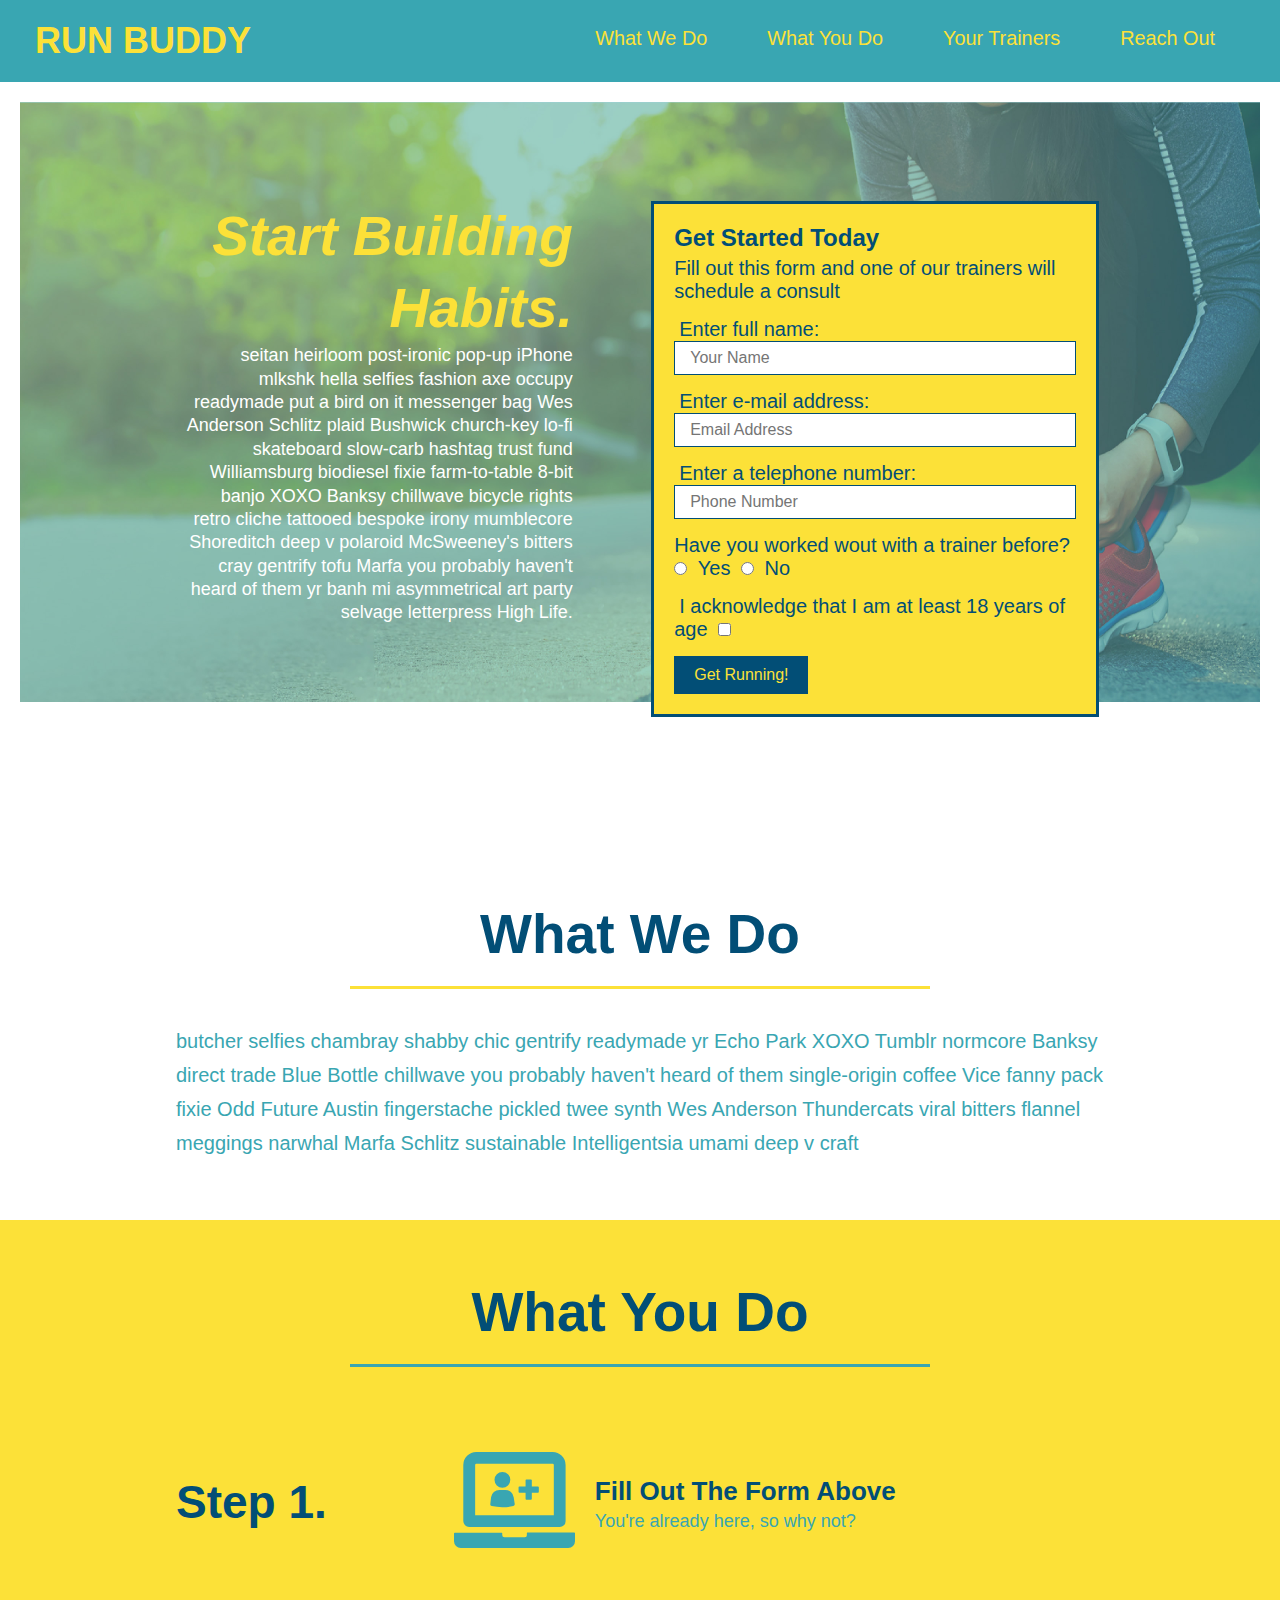
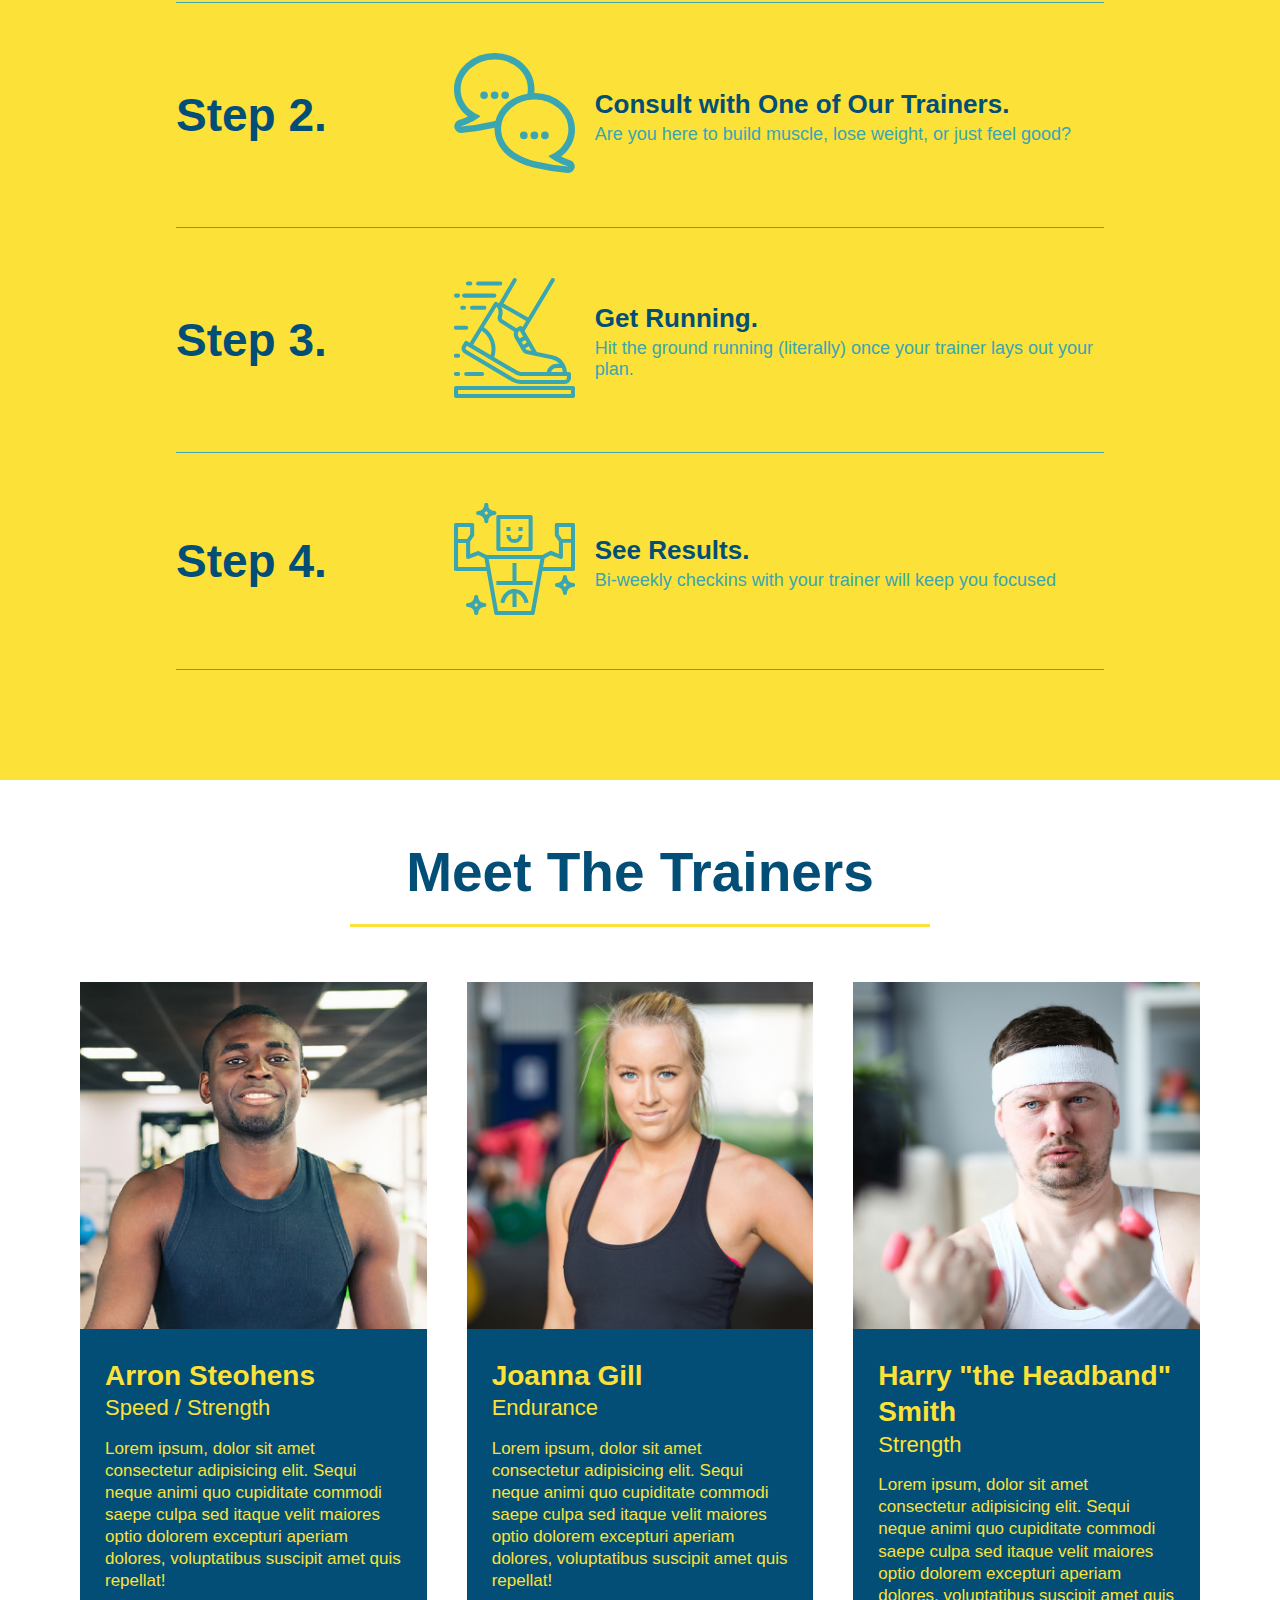
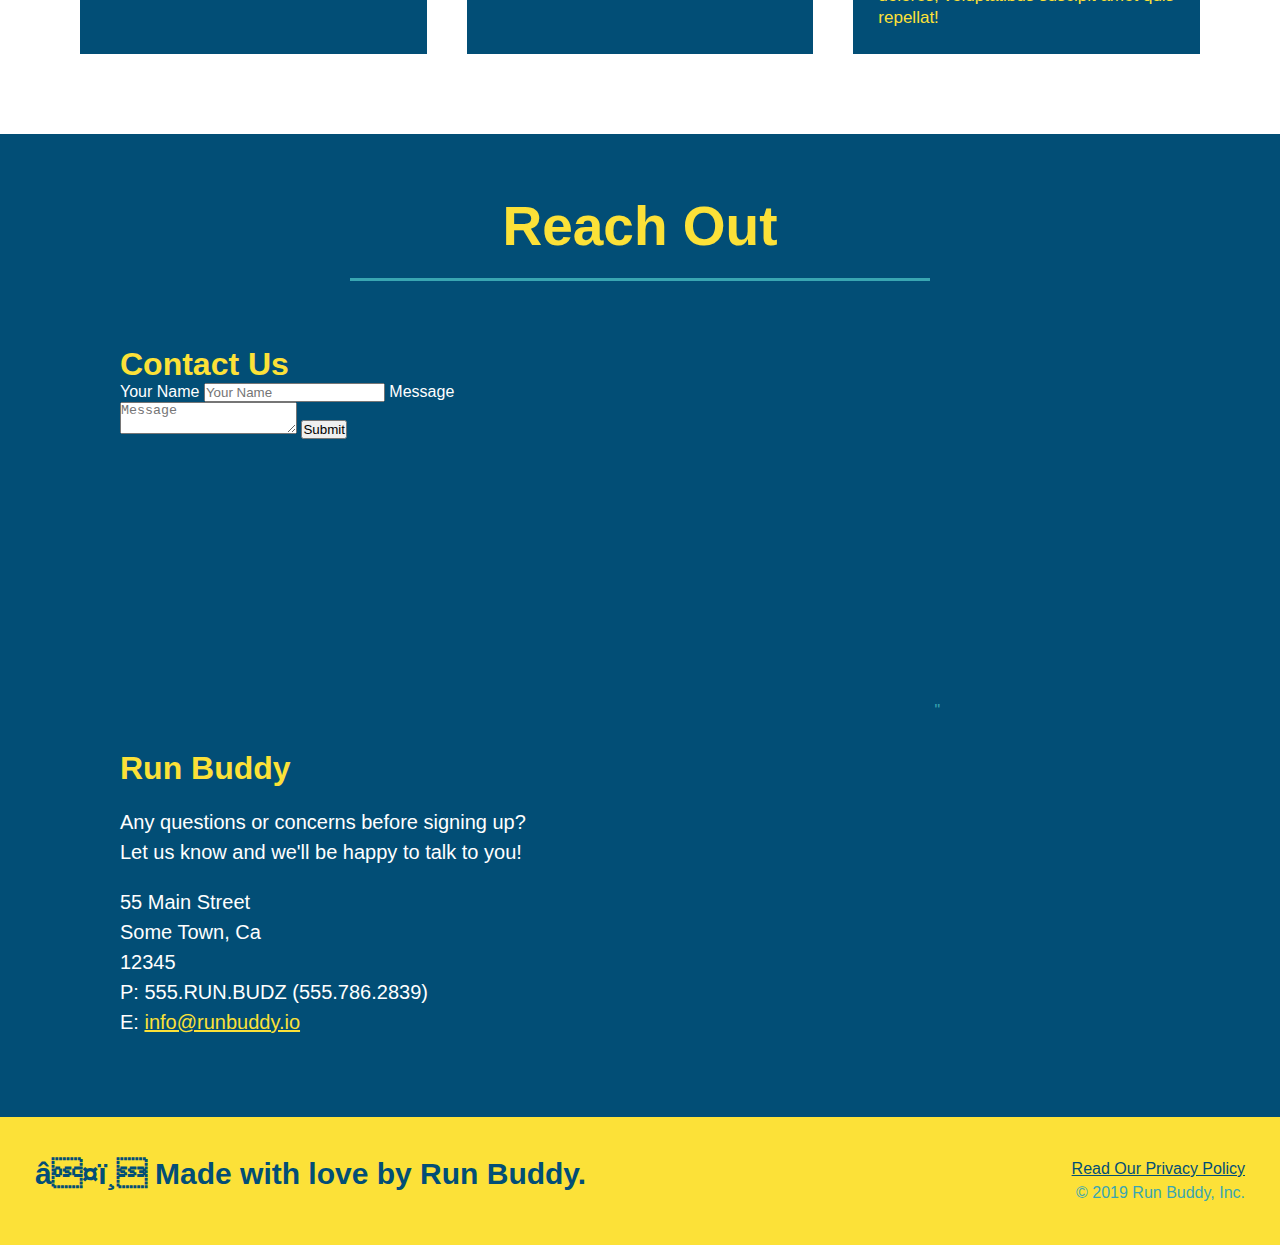
==== commit 7043d749: "add flexbox to the trainers" ====
--- a/index.html
+++ b/index.html
@@ -155,46 +155,53 @@
     </section>
 
     <!-- "meet the trainers" section-->
-    <section id="your-trainers" class="trainers">
+    <section id="your-trainers">
         <div class="flex-row">
         <h2 class="section-title primary-border">Meet The Trainers</h2>
         </div>
+     <div  class="trainers">
         <article class="trainer">
             <img src="./assets/images/trainer-1.jpg" alt="Arron Stephens in his workout clothes, ready to pump iron" />
-            <div class="trainer-bio text-left">
-                <h3>Arron Steohens</h3>
-                <h4>Speed / Strength</h4>
+            <div class="trainer-bio">
+                <h3 class="trainer-name">Arron Steohens</h3>
+                <h4 class="trainer-role">Speed / Strength</h4>
                 <p>
                     Lorem ipsum, dolor sit amet consectetur adipisicing elit. Sequi neque animi quo cupiditate commodi saepe culpa sed
                     itaque velit maiores optio dolorem excepturi aperiam dolores, voluptatibus suscipit amet quis repellat!
                 </p>
             </div>
         </article>
-        <!-- second trainer bio -->
+    
+    
+    <!-- second trainer bio -->
+
 <article class="trainer">
-    <div class="trainer-bio text-right">
-      <h3>Joanna Gill</h3>
-      <h4>Endurance</h4>
-      <p>
-        Lorem ipsum, dolor sit amet consectetur adipisicing elit. Sequi neque animi quo cupiditate commodi saepe culpa sed
-        itaque velit maiores optio dolorem excepturi aperiam dolores, voluptatibus suscipit amet quis repellat!
-      </p>
-    </div>
     <img src="./assets/images/trainer-2.jpg" alt="Joanna Gill cooling off after a workout" />
-  </article>
-  
-  <!-- third trainer bio -->
-  <article class="trainer">
-    <img src="./assets/images/trainer-3.jpg" alt="Harry Smith wearing a headband and lifting comically small pink weights" />
-    <div class="trainer-bio text-left">
-      <h3>Harry "the Headband" Smith</h3>
-      <h4>Strength</h4>
+    <div class="trainer-bio">
+      <h3 class="trainer-name">Joanna Gill</h3>
+      <h4 class="trainer-role">Endurance</h4>
       <p>
         Lorem ipsum, dolor sit amet consectetur adipisicing elit. Sequi neque animi quo cupiditate commodi saepe culpa sed
         itaque velit maiores optio dolorem excepturi aperiam dolores, voluptatibus suscipit amet quis repellat!
       </p>
     </div>
   </article>
+
+  
+  <!-- third trainer bio -->
+
+  <article class="trainer">
+    <img src="./assets/images/trainer-3.jpg" alt="Harry Smith wearing a headband and lifting comically small pink weights" />
+    <div class="trainer-bio">
+      <h3 class="trainer-name">Harry "the Headband" Smith</h3>
+      <h4 class="trainer-role">Strength</h4>
+      <p>
+        Lorem ipsum, dolor sit amet consectetur adipisicing elit. Sequi neque animi quo cupiditate commodi saepe culpa sed
+        itaque velit maiores optio dolorem excepturi aperiam dolores, voluptatibus suscipit amet quis repellat!
+      </p>
+    </div>
+  </article>
+</div>
     </section>
 
     <!-- "reach out" section -->
--- a/assets/css/style.css
+++ b/assets/css/style.css
@@ -228,22 +228,29 @@
     justify-content: space-between;
   }
 
+  .trainers {
+    width: 100%;
+    margin: 0 auto;
+    display: flex;
+    flex-wrap: wrap;
+    justify-content: space-around;
+  }
+
   .trainer {
-      width: 900px;
-      margin: 0 auto 30px auto;
+     
+      margin: 20px;
       background: #024e76;
       color: #fce138;
-      overflow: auto;
+      flex: 1;
+     
   }
   .trainer img {
-      width: 35%;
-      float: left;
+      width: 100%;
   }
 
   .trainer-bio {
-      padding: 35px;
-      float: left;
-      width: 65%;
+      padding: 25px;
+      line-height: 1.3;
   }
 
   .text-left {
@@ -255,19 +262,17 @@
   }
 
   .trainer-bio h3 {
-      font-size: 32px;
-      margin-bottom: 8px;
+      font-size: 28px;
   }
 
 .trainer-bio h4 {
     font-weight: lighter;
-    font-size: 26px;
-    margin-bottom: 25px;
+    font-size: 22px;
+    margin-bottom: 15px;
 }
 
 .trainer-bio p {
     font-size: 17px;
-    line-height: 1.3;
 }
 
 /*REACH OUT STYLES START */
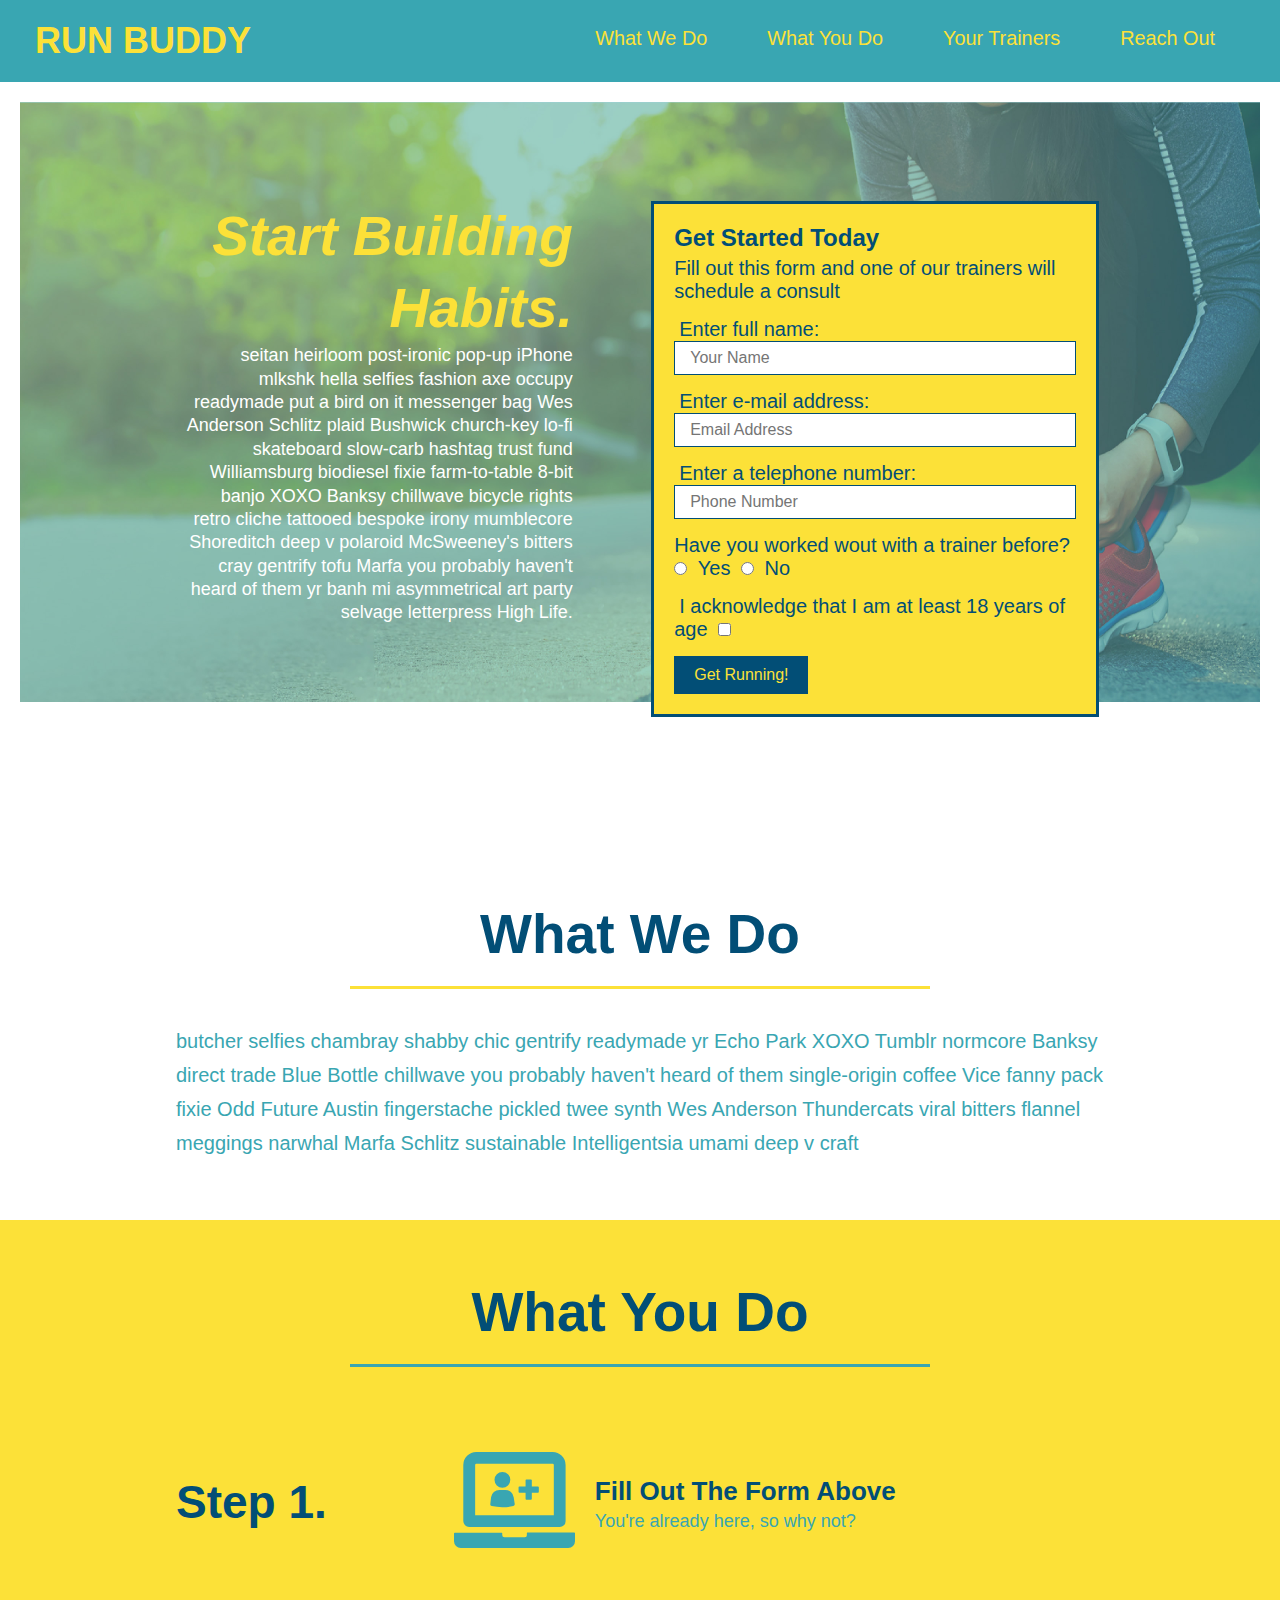
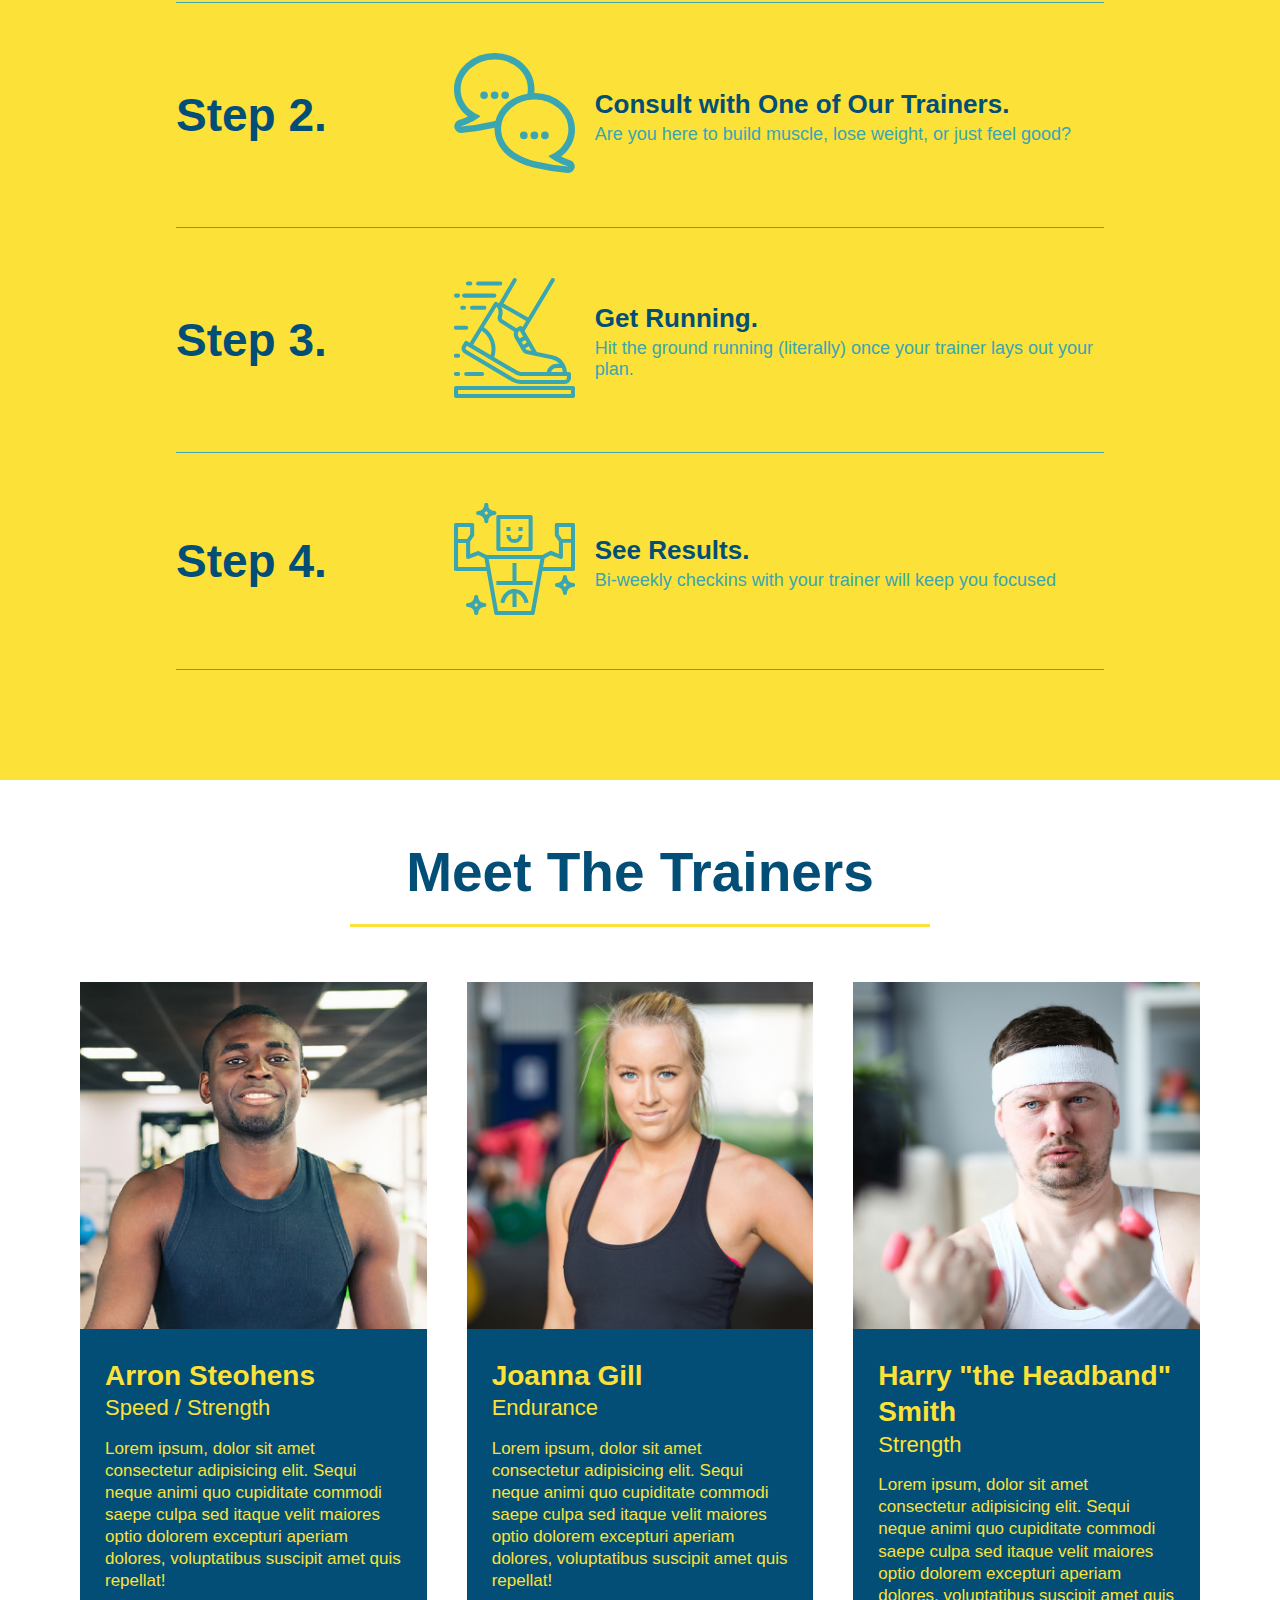
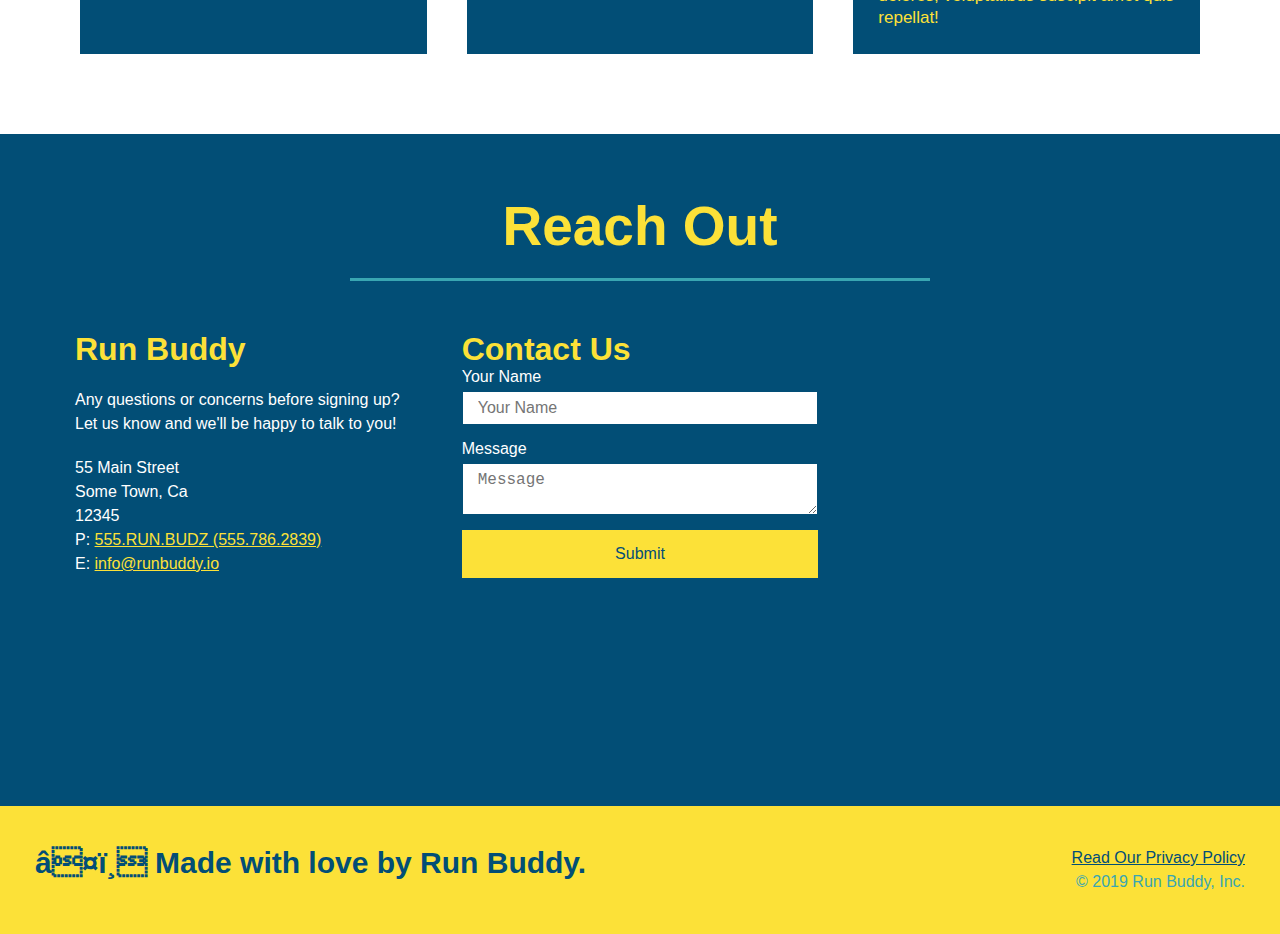
==== commit 62f85409: "reach out using flexbox" ====
--- a/index.html
+++ b/index.html
@@ -210,44 +210,42 @@
             <h2 class="section-title secondary-border">Reach Out</h2>
         </div>
         <div class="contact-info">
+            <div>
+              <h3>Run Buddy</h3>
+              <p>
+                Any questions or concerns before signing up?
+                <br />
+                Let us know and we'll be happy to talk to you!
+              </p>
+          
+              <address>
+                55 Main Street <br />
+                Some Town, Ca <br />
+                12345 <br />
+                P: <a href="tel:555.786.2839">555.RUN.BUDZ (555.786.2839)</a><br />
+                E: <a href="mailto://info@runbuddy.io">info@runbuddy.io</a>
+              </address>
+          
+            </div>
+          
             <div class="contact-form">
-                <h3>Contact Us</h3>
-                <form>
-                   <label for="contact-name">Your Name</label>
-                   <input type="text" id="contact-name" placeholder="Your Name" />
-              
-                   <label for="contact-message">Message</label>
-                   <textarea id="contact-message" placeholder="Message"></textarea>
-              
-                   <button type="submit">Submit</button>
-                  </form>
-              </div>
-              
-            <iframe 
-             src="https://www.google.com/maps/embed?pb=!1m18!1m12!1m3!1d3066.6318458707256!2d-86.2837269847696!3d39.770373579445454!2m3!1f0!2f0!3f0!3m2!1i1024!2i768!4f13.1!3m3!1m2!1s0x886ca86c2c8bc847%3A0x91bf5bb651b12535!2s6911%20W%20Lockerbie%20Dr%2C%20Indianapolis%2C%20IN%2046214!5e0!3m2!1sen!2sus!4v1645715184674!5m2!1sen!2sus"
-             width="400" 
-             height="400" 
-             style="border:0;" 
-             allowfullscreen="" 
-             loading="lazy">
-            </iframe>"
-            
-            <div>
-                <h3>Run Buddy</h3>
-                <p>
-                    Any questions or concerns before signing up?
-                    <br />
-                    Let us know and we'll be happy to talk to you!
-                </p>
-                <address>
-                    55 Main Street <br/>
-                    Some Town, Ca <br/>
-                    12345<br />
-                    P: 555.RUN.BUDZ (555.786.2839)<br/>
-                    E: <a href="mailto:info@runbuddy.io">info@runbuddy.io</a>
-                  </address>
-                </div>
-            </div>
+              <h3>Contact Us</h3>
+              <form>
+                <label for="contact-name">Your Name</label>
+                <input type="text" id="contact-name" placeholder="Your Name" />
+          
+                <label for="contact-message">Message</label>
+                <textarea id="contact-message" placeholder="Message"></textarea>
+          
+                <button type="submit">Submit</button>
+              </form>
+            </div>
+          
+            <iframe
+              src="https://www.google.com/maps/embed?pb=!1m14!1m12!1m3!1d12182.30520634488!2d-74.0652613!3d40.2407219!2m3!1f0!2f0!3f0!3m2!1i1024!2i768!4f13.1!5e0!3m2!1sen!2sus!4v1561060983193!5m2!1sen!2sus"
+              frameborder="0" style="border:0" allowfullscreen></iframe>
+          
+          </div>
 
         </div>
     </section>
--- a/assets/css/style.css
+++ b/assets/css/style.css
@@ -286,16 +286,10 @@
 }
 
 .contact-info iframe {
-    width: 400px;
     height: 400px;
 }
 
 .contact-info div {
-    width: 410px;
-    display: inline-block;
-    vertical-align: top;
-    text-align: left;
-    margin: 30px 0 0 60px;
     color: white;
 }
 
@@ -307,12 +301,44 @@
   .contact-info p, .contact-info address {
     margin: 20px 0;
     line-height: 1.5;
-    font-size: 20px;
+    font-size: 16px;
     font-style: normal;
   }
   
   .contact-info a {
     color: #fce138;
+  }
+
+  .contact-form input, .contact-form textarea {
+      border: 1px solid #024e76;
+      display: block;
+      padding: 7px 15px;
+      font-size: 16px;
+      color: #024e76;
+      width: 100%;
+      margin-bottom: 15px;
+      margin-top: 5px;
+  }
+
+  .contact-form button {
+      width: 100%;
+      border: none;
+      background: #fce138;
+      color: #024e76;
+      text-align: center;
+      padding: 15px 0;
+      font-size: 16px;
+  }
+
+  .contact-info {
+      display: flex;
+      justify-content: space-between;
+      flex-wrap: wrap;
+  }
+
+  .contact-info > * {
+    flex: 1;
+    margin: 15px;
   }
   
   /* REACH OUT STYLES END */
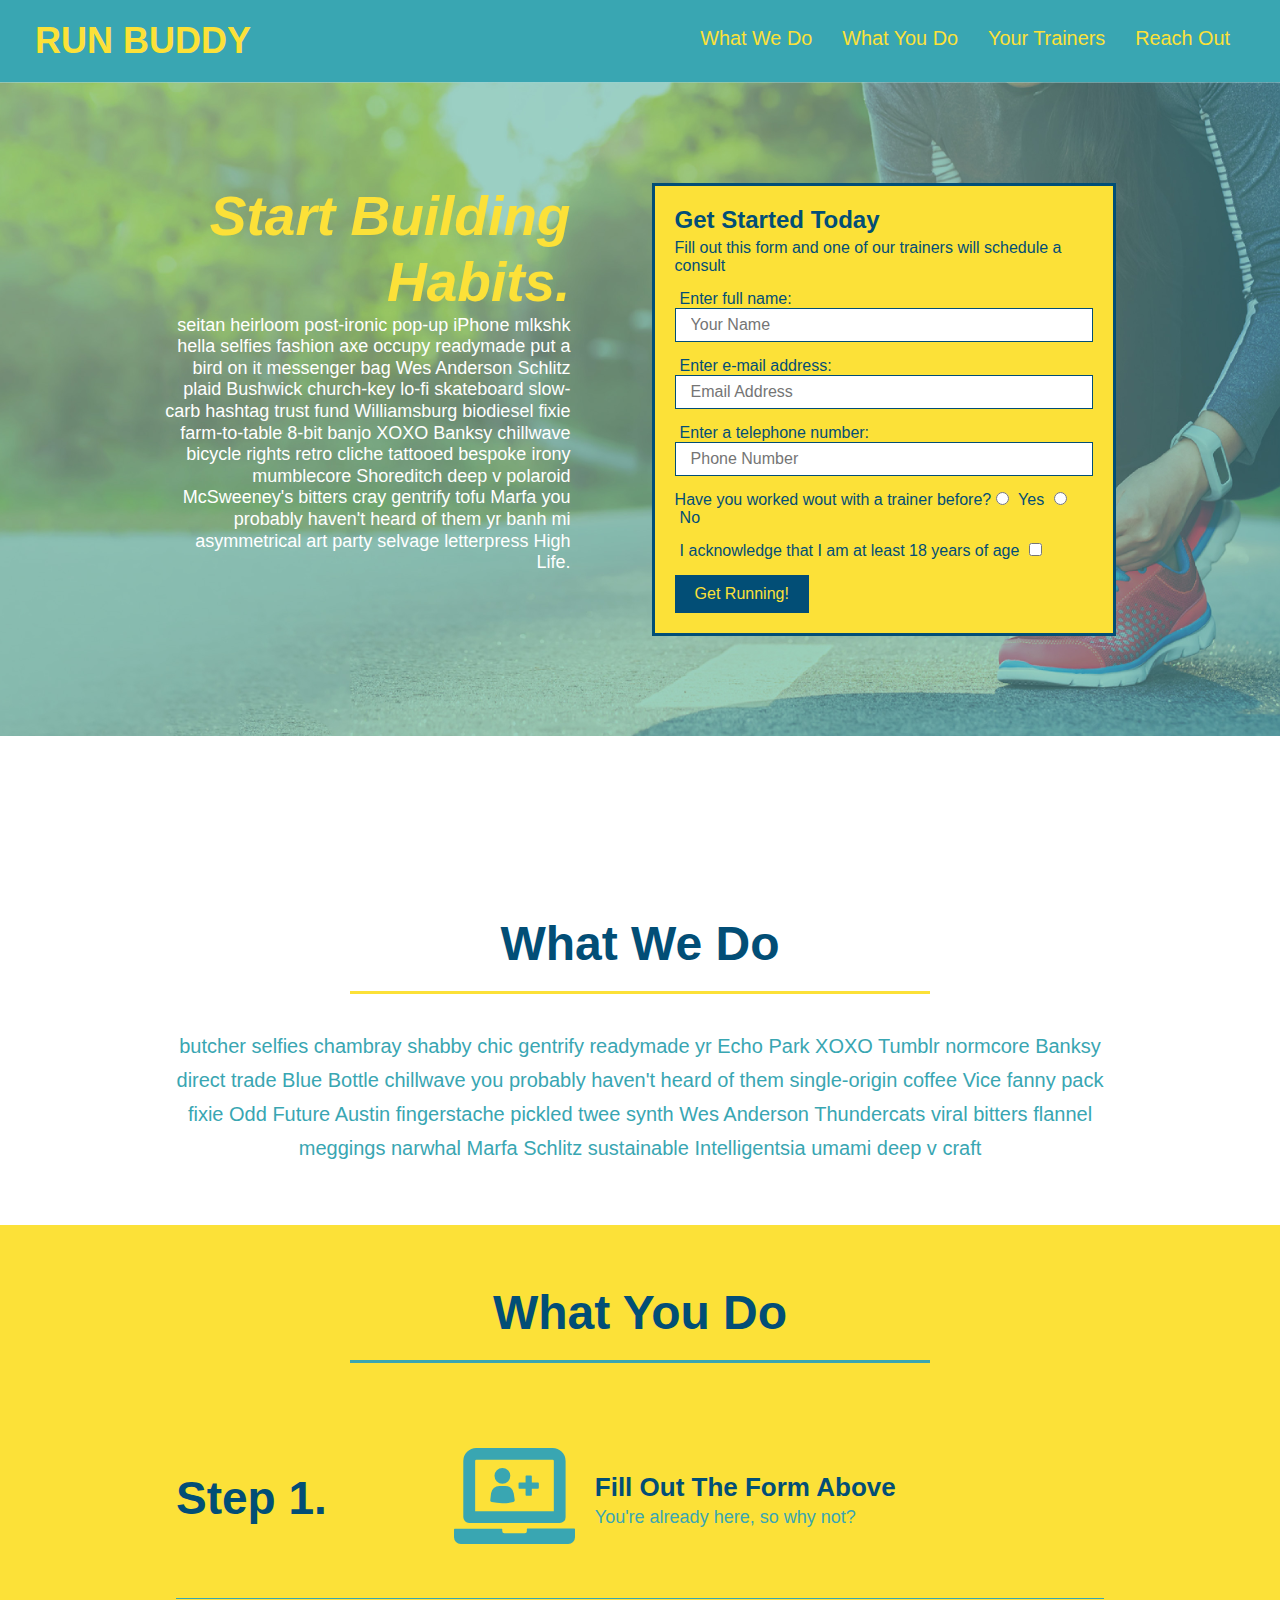
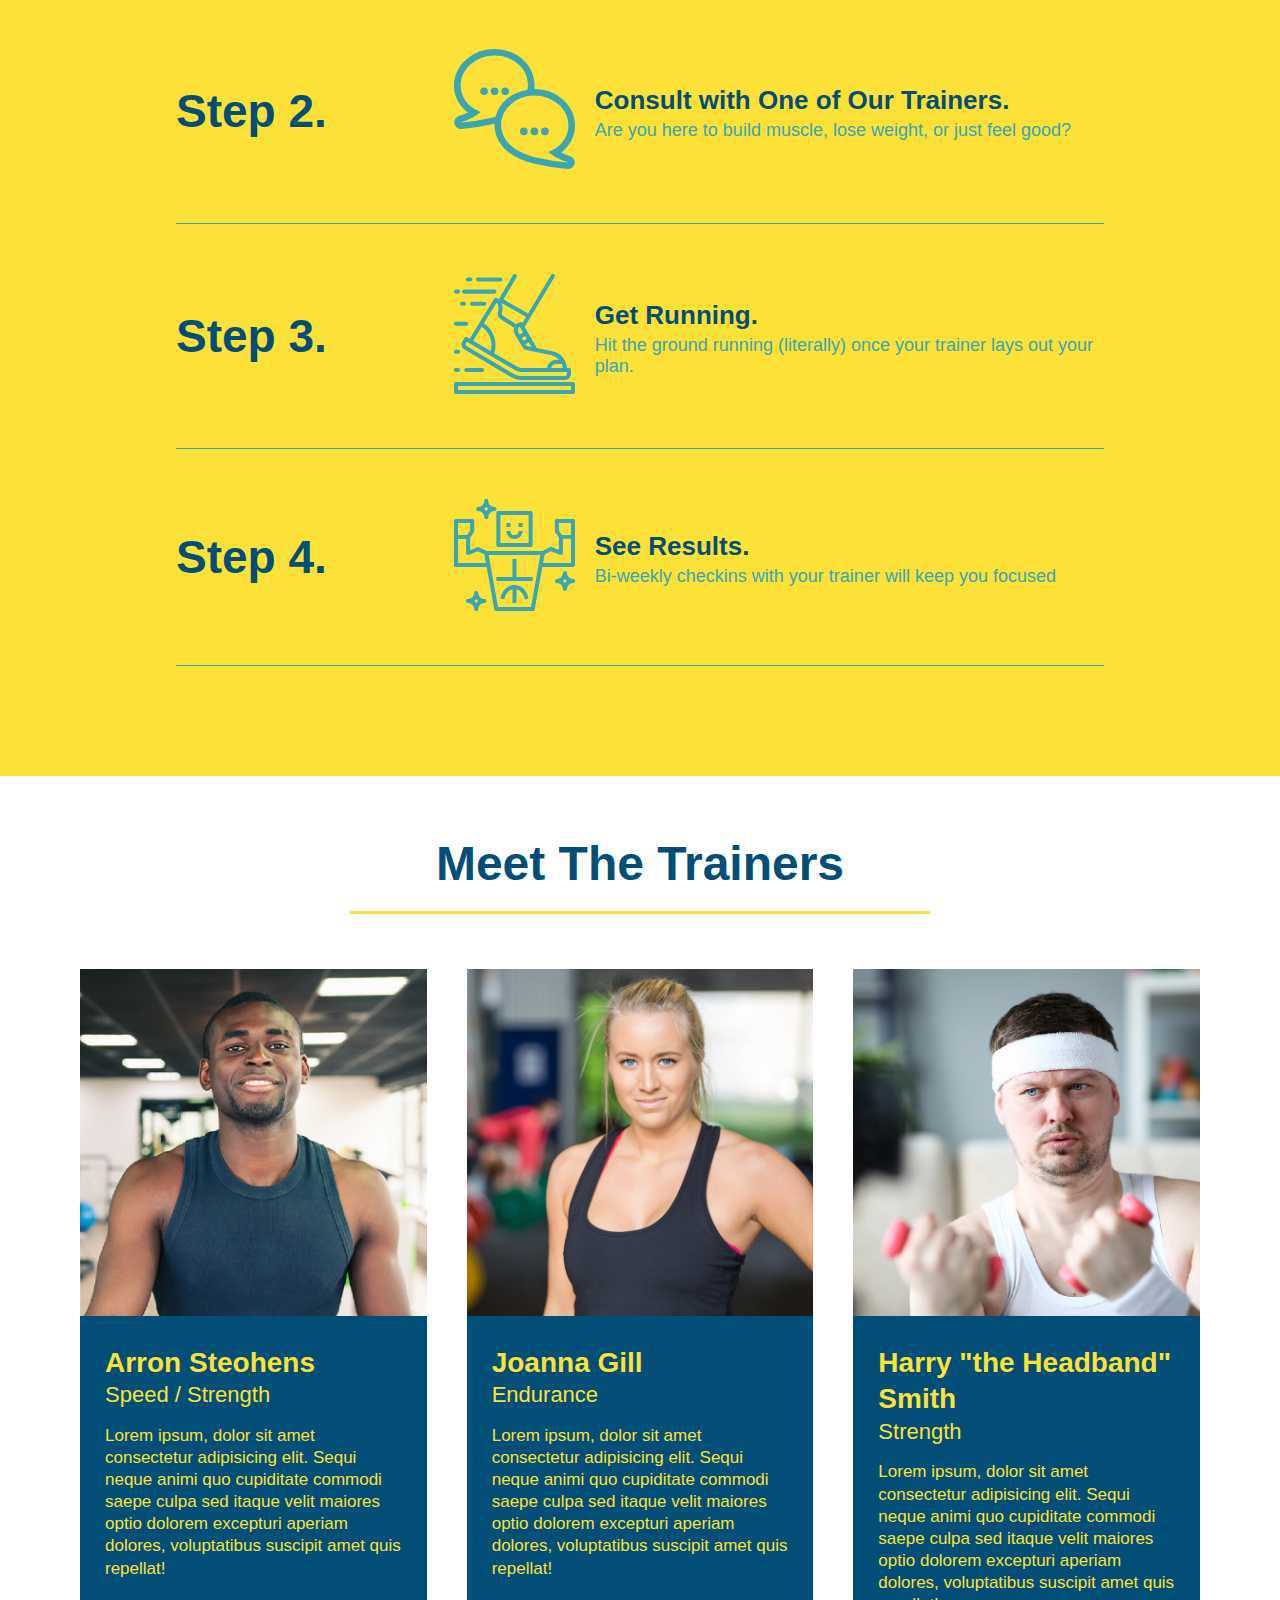
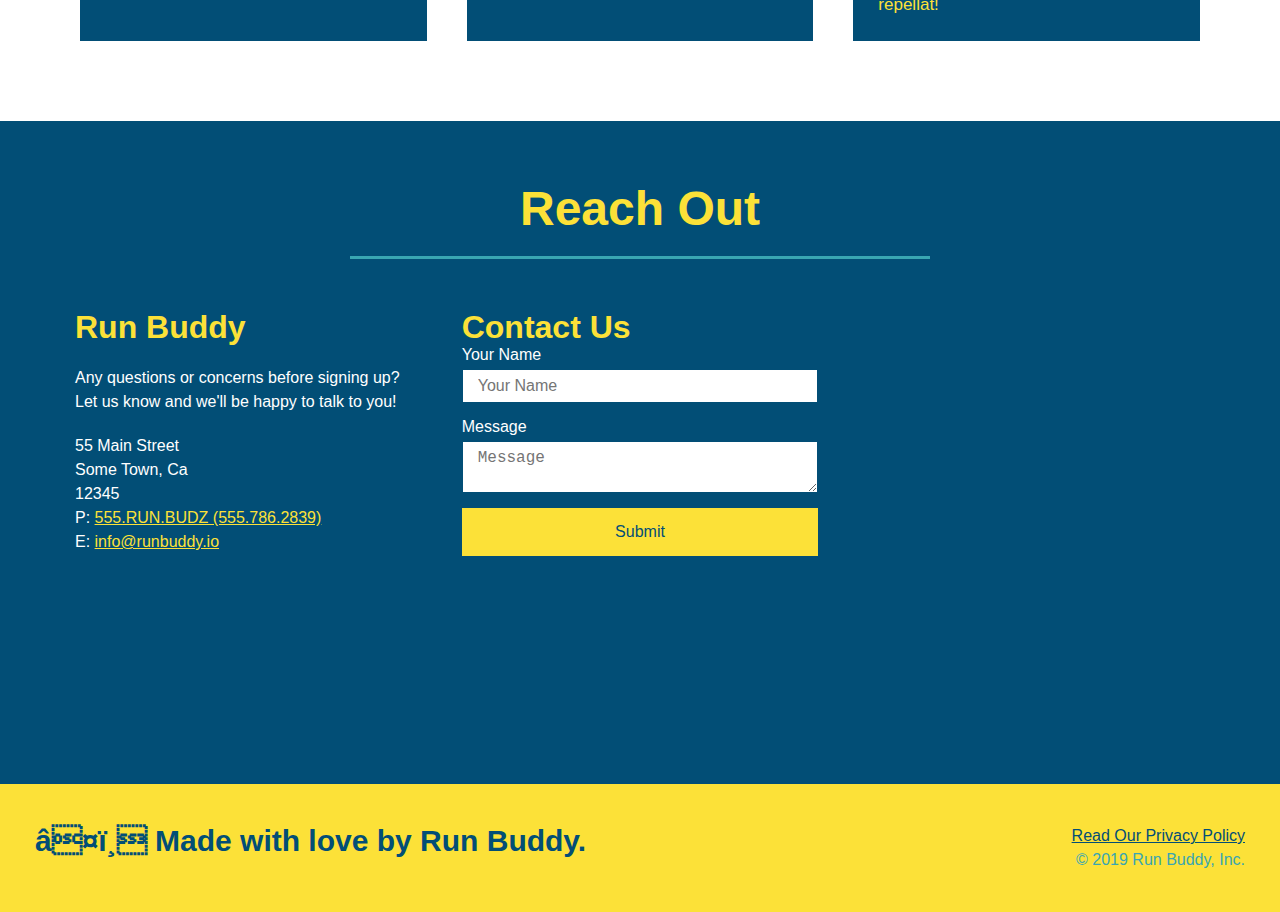
==== commit 499d9024: "mobile responsive" ====
--- a/index.html
+++ b/index.html
@@ -1,6 +1,7 @@
 <!DOCTYPE html>
 <html lang="en">
     <head>
+        <meta name="viewport" content="width=device-width, initial-scale=1.0" />
         <meta charset="ETF-8" />
         <title> Run Buddy </title>
         
--- a/assets/css/style.css
+++ b/assets/css/style.css
@@ -1,367 +1,470 @@
-*{
-    margin: 0;
-    padding: 0;
-    box-sizing: border-box;
+* {
+  box-sizing: border-box;
+  margin: 0;
+  padding: 0;
 }
 
 body {
-    /* more on this crazy alphanumerical value in a minute! */
-    color: #39a6b2;
-    font-family: Helvetica, Arial, Helvetica, sans-serif;
-}
-
-/* apply styles to <header> */
+  color: #39a6b2;
+  font-family: Helvetica, Arial, sans-serif;
+}
+
+
+/* HEADER / NAV BAR STYLES START */
+
 header {
-    padding: 20px 35px;
-    background-color: #39a6b2;
-    display: flex;
-    justify-content: space-between;
-    flex-wrap: wrap;
+  padding: 20px 35px;
+  background-color: #39a6b2;
+  display: flex;
+  justify-content: space-between;
+  flex-wrap: wrap;
 }
 
 header h1 {
-    font-weight: bold;
-    font-size: 36px;
-    color: #fce138;
-    margin: 0;
-}
-
-header a{
-    text-decoration: none;
-    color: #fce138;
+  font-weight: bold;
+  margin: 0;
+  font-size: 36px;
+  color: #fce138;
+}
+
+header a {
+  text-decoration: none;
+  color: #fce138;
 }
 
 header nav {
-
-    margin: 7px 0;
+  margin: 7px 0;
 }
 
 header nav ul {
-    display: flex;
-    flex-wrap: wrap;
-    justify-content: space-between;
-    align-items: center;
-    list-style: none;
-  }
+  display: flex;
+  flex-wrap: wrap;
+  justify-content: space-between;
+  align-items: center;
+  list-style: none;
+}
 
 header nav ul li a {
-    margin: 0 30px;
-    font-weight: lighter;
-    font-size: 1.55vw;
-}
-
-footer{
-    display: flex;
-    justify-content: space-between;
-    flex-wrap: wrap;
-    background: #fce138;   
-    width: 100%;
-    padding: 40px 35px;
+  padding: 10px 15px;
+  font-weight: lighter;
+  font-size: 1.55vw;
+}
+
+/* HEADER / NAVBAR STYLES END */
+
+
+
+/* FOOTER STYLES START */
+footer {
+  background: #fce138;
+  padding: 40px 35px;
+  display: flex;
+  justify-content: space-between;
+  flex-wrap: wrap;
+  width: 100%;
 }
 
 footer h2 {
-    color: #024e76;
-    font-size: 30px;
-    margin: 0;
+  color: #024e76;
+  font-size: 30px;
+  margin: 0;
 }
 
 footer div {
-    line-height: 1.5;
-    text-align: right;
+  line-height: 1.5;
+  text-align: right;
 }
 
 footer a {
-    color: #024e76
-}
-
+  color: #024e76;
+}
+/* END FOOTER STYLES */
+
+/* STYLE ALL SECTION TAGS */
 section {
-    padding: 60px;
-}
-
-/* Hero Style Start */
+  padding: 60px;
+}
+
+/* HERO STYLES START */
 .hero {
-    display: flex;
+  background-image: url('../images/hero-bg.jpeg');
+  background-size: cover;
+  background-position: center;
+  display: flex;
+  justify-content: center;
+  flex-wrap: wrap;
+  align-items: flex-start;
+}
+
+.hero-cta {
+  width: 35%;
+  text-align: right;
+  margin: 3.5%;
+  color: #fff;
+  font-size: 18px;
+  line-height: 1.2;
+}
+
+.hero-cta h2 {
+  font-style: italic;
+  font-size: 55px;
+  color: #fce138;
+}
+
+.hero-form {
+  border: 3px solid #024e76;
+  background-color: #fce138;
+  padding: 20px;
+  color: #024e76;
+  width: 40%;
+  margin: 3.5%;
+}
+
+.hero-form h3 {
+  font-size: 24px;
+  margin: 0;
+}
+.hero-form p {
+  margin: 5px 0 15px 0;
+}
+
+.form-input {
+  border: 1px solid #024e76;
+  display: block;
+  padding: 7px 15px;
+  font-size: 16px;
+  color: #024e76;
+  width: 100%;
+  margin-bottom: 15px; 
+}
+
+.hero-form label {
+  margin: 0 5px;
+}
+
+.hero-form button {
+  color: #fce138;
+  background-color: #024e76;
+  border: none;
+  padding: 10px 20px;
+  font-size: 16px;
+} 
+/* HERO STYLES END */
+
+
+/* SECTION TITLE STYLES START */
+.section-title {
+  font-size: 48px;
+  border-bottom: 3px solid;
+  color: #024e76;
+  padding-bottom: 20px;
+  text-align: center;
+  margin: 0 auto 35px auto;
+  width: 50%;
+}
+
+.primary-border {
+  border-color: #fce138;
+}
+
+.secondary-border {
+  border-color: #39a6b2;
+}
+/* SECTION TITLE STYLES END */
+
+/* WHAT WE DO STYLES */
+
+.intro p {
+  line-height: 1.7;
+  color: #39a6b2;
+  width: 80%;
+  margin: 0 auto;
+  font-size: 20px;
+  text-align: center;
+}
+/* WHAT YOU DO STYLES END */
+
+
+/* WHAT YOU DO STYLES START */
+.steps { 
+  background: #fce138;
+}
+
+.step {
+  margin: 50px auto;
+  padding-bottom: 50px;
+  width: 80%;
+  border-bottom: 1px solid #39a6b2;
+  display: flex;
+  flex-wrap: wrap;
+  align-items: center;
+  justify-content: space-between;
+}
+
+.step h3 {
+  color: #024e76;
+  font-size: 46px;
+  flex: 1 30%;
+}
+
+.step-info {
+  flex: 2 70%;
+  display: flex;
+  flex-wrap: wrap;
+  align-items: center;
+}
+
+.step-img {
+  flex: 1 12%;
+  margin-right: 20px;
+}
+
+.step-img img {
+  max-width: 100%;
+}
+
+.step-text {
+  flex: 12;
+}
+
+.step-text p {
+  color: #39a6b2;
+  font-size: 18px;
+}
+
+.step-text h4 {
+  font-size: 26px;
+  line-height: 1.5;
+  color: #024e76;
+}
+
+/* WHAT YOU DO STYLES END */
+
+/* MEET THE TRAINERS START */
+.trainers {
+  width: 100%;
+  margin: 0 auto;
+  display: flex;
+  flex-wrap: wrap;
+  justify-content: space-around;
+}
+
+.trainer {
+  margin: 20px;
+  flex: 1;
+  background: #024e76;
+  color: #fce138;
+}
+
+.trainer img {
+  width: 100%;
+}
+
+.trainer-bio {
+  padding: 25px;
+  line-height: 1.3;
+}
+
+.trainer-bio h3 {
+  font-size: 28px;
+}
+
+.trainer-bio h4 {
+  font-weight: lighter;
+  font-size: 22px;
+  margin-bottom: 15px;
+}
+
+.trainer-bio p {
+  font-size: 17px;
+}
+/* TRAINER STYLES END */
+
+/* REACH OUT STYLES START */
+.contact {
+  background: #024e76;
+}
+
+.contact h2 {
+  color: #fce138;
+}
+
+.contact-info {
+  display: flex;
+  justify-content: space-between;
+  flex-wrap: wrap;
+}
+
+.contact-info > * {
+  flex: 1;
+  margin: 15px;
+}
+
+.contact-info iframe {
+  height: 400px;
+}
+
+.contact-info div {
+  color: white;
+}
+
+.contact-info h3 {
+  color: #fce138;
+  font-size: 32px;
+}
+
+.contact-info p, .contact-info address {
+  margin: 20px 0;
+  line-height: 1.5;
+  font-size: 16px;
+  font-style: normal;
+}
+
+.contact-form input, .contact-form textarea {
+  border: 1px solid #024e76;
+  display: block;
+  padding: 7px 15px;
+  font-size: 16px;
+  color: #024e76;
+  width: 100%;
+  margin-bottom: 15px;
+  margin-top: 5px;
+}
+
+.contact-form button {
+  width: 100%;
+  border: none;
+  background: #fce138;
+  color: #024e76;
+  text-align: center;
+  padding: 15px 0;
+  font-size: 16px;
+}
+
+.contact-info a {
+  color: #fce138;
+}
+
+
+/* REACH OUT STYLES END */
+
+/* UTILITIES */
+.text-left {
+  text-align: left;
+}
+
+.text-right {
+  text-align: right;
+}
+
+.flex-row {
+  display: flex;
+}
+
+/* MEDIA QUERY FOR SMALLER DESKTOP SCREENS AND SMALLER */
+@media screen and (max-width: 980px) {
+  header {
+    padding-bottom: 0;
     justify-content: center;
-    flex-wrap: wrap;
-    background-image: url("../images/hero-bg.jpeg");
-    height: 600px;
-    background-size: cover;
-    background-position: center;
-    position: relative;
-}
-
-.hero-cta {
-    width: 35%;
-    text-align: right;
-    margin: 3.5%;
-    color: #fff;
-    font-size: 18px;
-    line-height: 1.3;
-}
-
-.hero-cta h2 {
-    font-style: italic;
-    font-size: 55px;
-    color: #fce138;
-}
-
-.hero-form {
-    background-color: #fce138;
-    padding: 20px;
-    color: #024e76;
-    border: solid 3px #024e76;
-    width: 40%;
-    margin: 3.5%;
-}
-
-.hero-form h3 {
-    font-size: 24px;
-    margin: 0;
-}
-
-.hero-form p {
-    margin: 5px 0 15px 0;
-}
-
-.form-input {
-    border: 1px solid #024e76;
-    display: block;
-    padding: 7px 15px;
-    font-size: 16px;
-    color: #024e76;
-    width: 100%;
-    margin-bottom: 15px;   
-}
-
-.hero-form label {
-    margin: 0 5px;
-
-}
-
-.hero-form button {
-    color: #fce138;
-    background-color: #024e76;
-    border: none;
-    padding: 10px 20px;
-    font-size: 16px;
-}
-/* Hero Style End */
-
-
-.intro p {
-    line-height: 1.7;
-    color: #39a6b2;
+  }
+
+  header h1 {
+    width: 100%;
+    text-align: center;
+  }
+
+  header nav ul {
+    margin-top: 20px;
+    width: 100%;
+    justify-content: center;
+  }
+
+  header nav ul li a {
+    font-size: 20px;
+  }
+
+  footer h2, footer div {
+    text-align: center;
+    width: 100%;
+  }
+
+  .hero-cta, .hero-form {
+    width: 100%;
+  }
+  
+  .hero-cta {
+    text-align: center;
+  }
+
+  .section-title {
     width: 80%;
-    font-size: 20px;
-    margin: 0 auto;
-    text-align: centers;
-}
-
-.steps {
-    background: #fce138;
-}
-
-.section-title {
-    font-size: 55px;
-    color: #024e76;
-    border-bottom: 3px solid;
-    padding-bottom: 20px;
-    text-align: center;
-    margin: 0 auto 35px auto;
-    width: 50%;
-
   }
   
-  .primary-border {
-    border-color: #fce138;
+  .trainer {
+    flex: 0 70%;
   }
   
-  .secondary-border {
-    border-color: #39a6b2;
+  .contact-info iframe{
+    flex: 1 100%;
+  }
+}
+
+/* MEDIA QUERY FOR TABLETS AND SMALLER */
+@media screen and (max-width: 768px) {
+  section {
+    padding: 30px 15px;
   }
 
   .step h3 {
-      color: #024e76;
-      font-size: 46px;
-      flex: 1 30%;
+    flex: 1 100%;
+    text-align: center;
   }
 
   .step-info {
-    flex: 2 70%;
-    display: flex;
-    flex-wrap: wrap;
-    align-items: center;
+    flex: 2 100%;
+    text-align: center;
+    justify-content: center;
   }
 
   .step-img {
-      flex: 1 12%;
-      margin-right: 20px;
+    flex: 0 32%;
+    margin-right: 0;
+    margin-top: 15px;
+    margin-bottom: 15px;
   }
 
   .step-text {
-      flex: 12;
-  }
-
-  .step-img img {
-      max-width: 100%;
-  }
-
-  .step-text p {
-      color: #39a6b2;
-      font-size: 18px;
-  }
-
-  .step-text h4 {
-    font-size: 26px;
-    line-height: 1.5;
-    color: #024e76;
-  }
-
-  .step {
-    margin: 50px auto;
-    padding-bottom: 50px;
-    width: 80%;
-    border-bottom: 1px solid #39a6b2;
-    display: flex;
-    flex-wrap: wrap;
-    align-items: center;
-    justify-content: space-between;
-  }
-
-  .trainers {
-    width: 100%;
-    margin: 0 auto;
-    display: flex;
-    flex-wrap: wrap;
-    justify-content: space-around;
+    flex: 100%;  
+  }
+}
+
+/* MEDIA QUERY FOR MOBILE PHONES AND SMALLER */
+@media screen and (max-width: 575px) {
+  .hero-form button {
+    width: 100%;
+  }
+
+  .section-title {
+    width: 95%;
+  }
+
+  .intro p {
+    width: 100%;
   }
 
   .trainer {
-     
-      margin: 20px;
-      background: #024e76;
-      color: #fce138;
-      flex: 1;
-     
-  }
-  .trainer img {
-      width: 100%;
-  }
-
-  .trainer-bio {
-      padding: 25px;
-      line-height: 1.3;
-  }
-
-  .text-left {
-      text-align: left;
-  }
-
-  .text-right {
-      text-align: right;
-  }
-
-  .trainer-bio h3 {
-      font-size: 28px;
-  }
-
-.trainer-bio h4 {
-    font-weight: lighter;
-    font-size: 22px;
-    margin-bottom: 15px;
-}
-
-.trainer-bio p {
-    font-size: 17px;
-}
-
-/*REACH OUT STYLES START */
-
-.contact {
-    background: #024e76;
-}
-
-.contact h2 {
-    color: #fce138;
-}
-
-.contact-info iframe {
-    height: 400px;
-}
-
-.contact-info div {
-    color: white;
-}
-
-.contact-info h3 {
-    color: #fce138;
-    font-size: 32px;
-  }
-  
-  .contact-info p, .contact-info address {
-    margin: 20px 0;
-    line-height: 1.5;
-    font-size: 16px;
-    font-style: normal;
-  }
-  
-  .contact-info a {
-    color: #fce138;
-  }
-
-  .contact-form input, .contact-form textarea {
-      border: 1px solid #024e76;
-      display: block;
-      padding: 7px 15px;
-      font-size: 16px;
-      color: #024e76;
-      width: 100%;
-      margin-bottom: 15px;
-      margin-top: 5px;
-  }
-
-  .contact-form button {
-      width: 100%;
-      border: none;
-      background: #fce138;
-      color: #024e76;
-      text-align: center;
-      padding: 15px 0;
-      font-size: 16px;
+    flex: 0 100%;
   }
 
   .contact-info {
-      display: flex;
-      justify-content: space-between;
-      flex-wrap: wrap;
+    text-align: center;
   }
 
   .contact-info > * {
-    flex: 1;
-    margin: 15px;
-  }
-  
-  /* REACH OUT STYLES END */
-
-
-  /* homepage hero */
-  
-.hero {
-    margin: 20px;
-    background-color: white;
-    font-size: 20px;
-    color: blue;
-  }
-  
-  /* secondary page hero */
-  .hero-secondary {
-    margin: 20px;
-    background-color: black;
-    font-size: 20px;
-    color: red;
-  }
-
-  .flex-row {
-      display: flex;
-  }
-  
+    flex: 0 100%;
+  }
+
+  .contact-form {
+    order: 3;
+  }
+}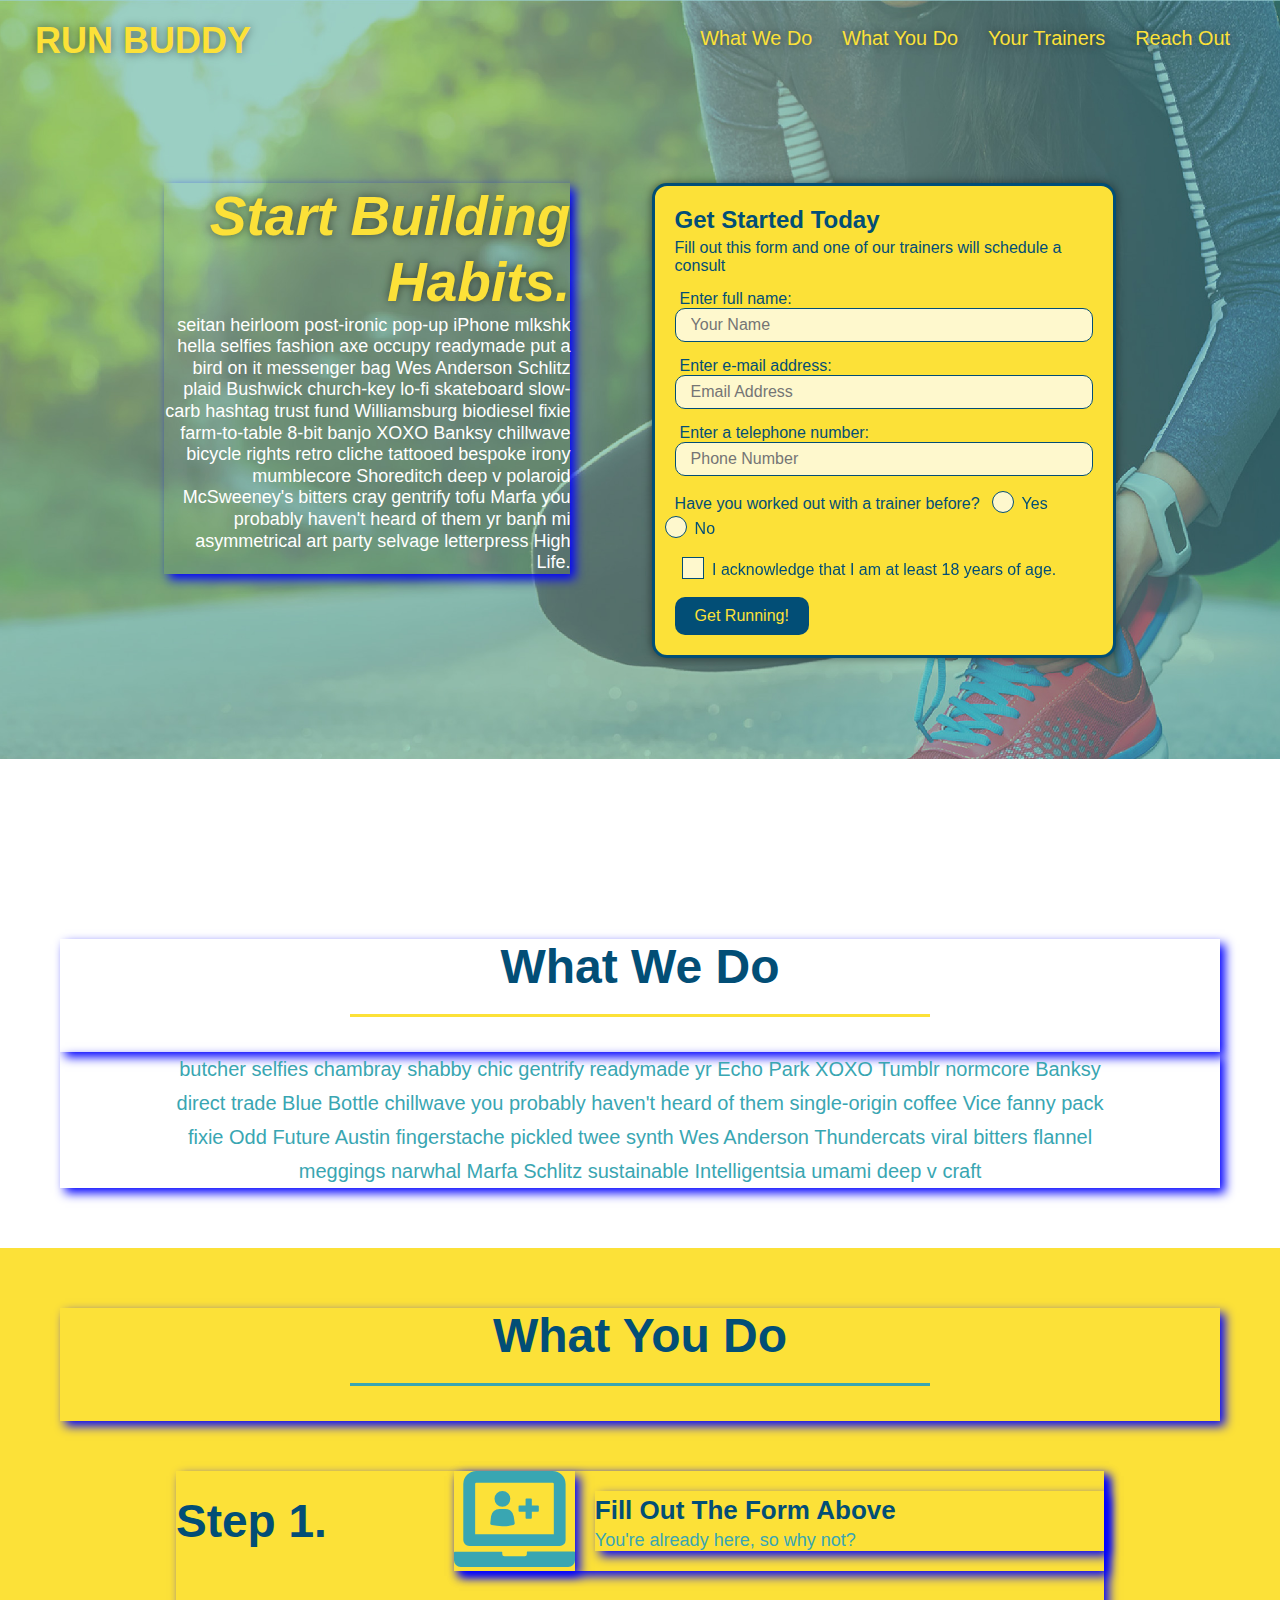
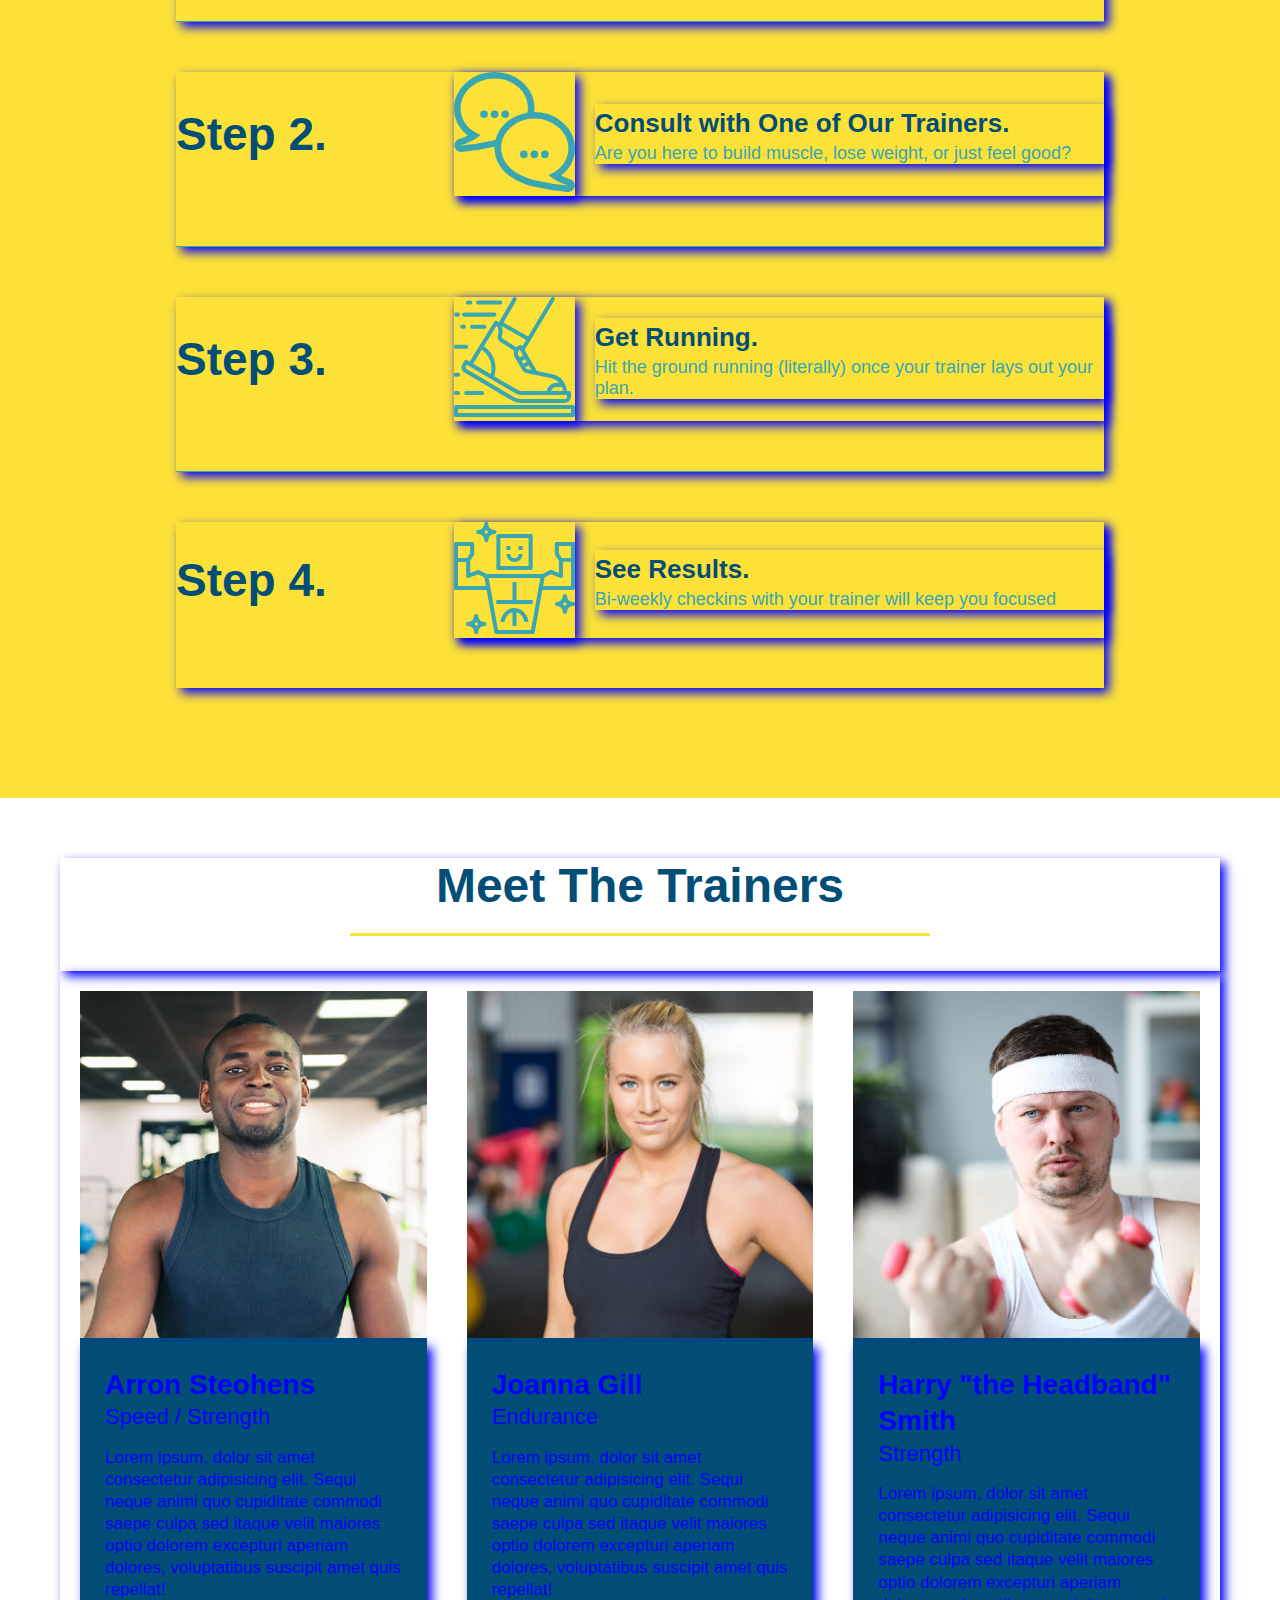
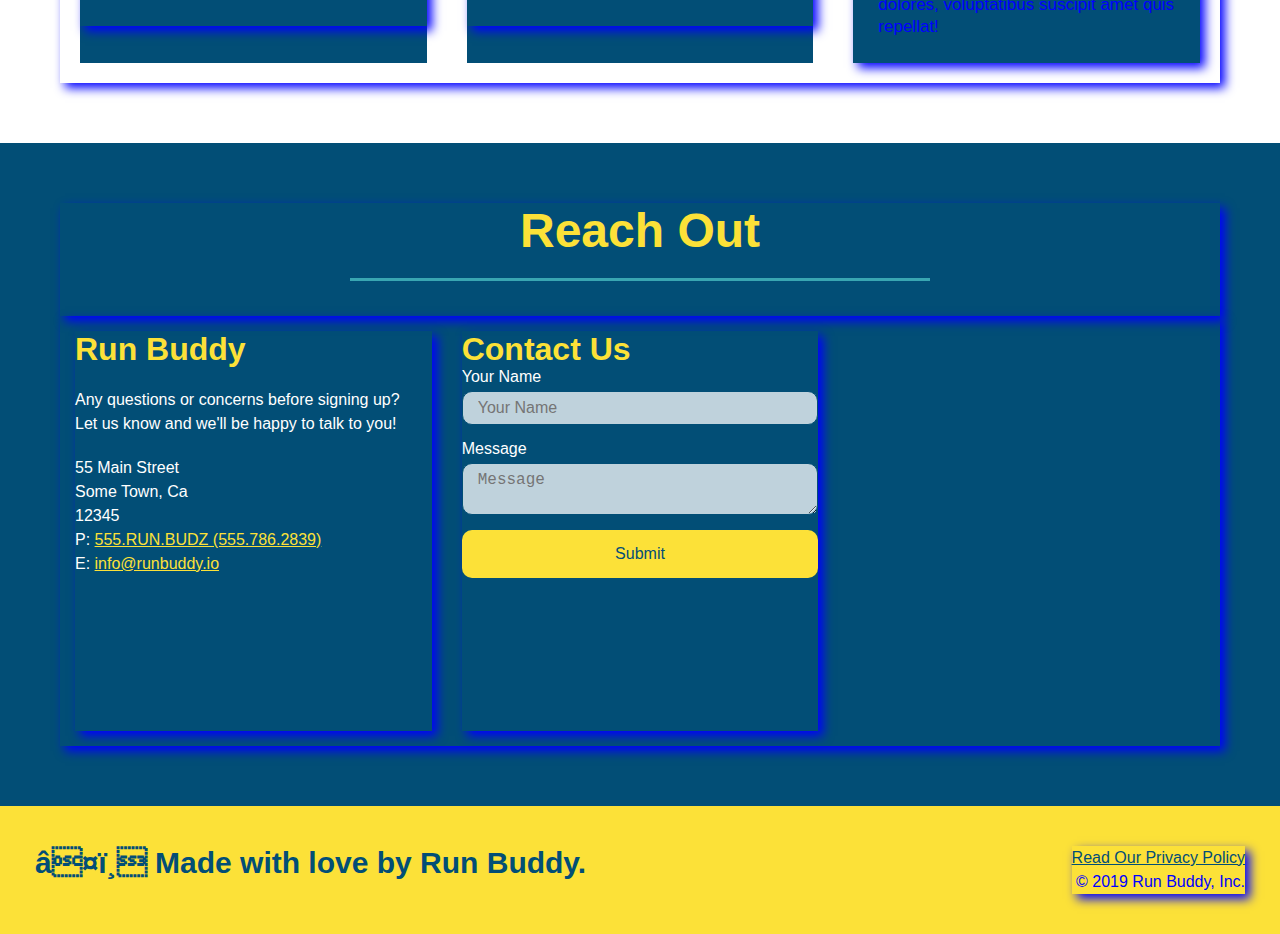
==== commit e372ddd6: "final css touches" ====
--- a/index.html
+++ b/index.html
@@ -58,17 +58,21 @@
                     <label for="phone"> Enter a telephone number: </label>
                     <input type="tel" placeholder="Phone Number" name="phone" id="phone" class="form-input" />
                     <p>
-                        Have you worked wout with a trainer before?
+                      Have you worked out with a trainer before?
+                      <span class="radio-wrapper">
                         <input type="radio" name="trainer-confirm" id="trainer-yes" />
                         <label for="trainer-yes">Yes</label>
-                        <input type="radio" name="trainer-confirm" id="trainer-no"/>
+                      </span>
+                      <span class="radio-wrapper">
+                        <input type="radio" name="trainer-confirm" id="trainer-no" />
                         <label for="trainer-no">No</label>
+                      </span>
                     </p>
                     <p>
-                        <label for="checkbox" >
-                        I acknowledge that I am at least 18 years of age
-                        </label>
+                      <span class="checkbox-wrapper">
                         <input type="checkbox" name="age-confirm" id="checkbox" />
+                        <label for="checkbox">I acknowledge that I am at least 18 years of age.</label>
+                      </span>
                     </p>
                     <button type="submit">
                         Get Running!
--- a/assets/css/style.css
+++ b/assets/css/style.css
@@ -9,7 +9,17 @@
   font-family: Helvetica, Arial, sans-serif;
 }
 
-
+div {
+  --favorite-color: blue;
+  color: var(--favorite-color);
+  box-shadow: 5px 5px 10px var(--favorite-color);
+}
+
+:root {
+  --primary-color: #fce138;
+  --secondary-color: #024e76;
+  --tertiary-color: #39a6b2;
+}
 /* HEADER / NAV BAR STYLES START */
 
 header {
@@ -18,6 +28,14 @@
   display: flex;
   justify-content: space-between;
   flex-wrap: wrap;
+  position: sticky;
+  top: 0;
+  position: -webkit-sticky;
+  background-image: url("../images/hero-bg.jpeg");
+  background-size: cover;
+  background-position: center;
+  background-attachment: fixed;
+  background-position: 80%;
 }
 
 header h1 {
@@ -25,6 +43,7 @@
   margin: 0;
   font-size: 36px;
   color: #fce138;
+  text-shadow: 0 0 10px rgba(0, 0, 0, 0.5);
 }
 
 header a {
@@ -48,8 +67,15 @@
   padding: 10px 15px;
   font-weight: lighter;
   font-size: 1.55vw;
-}
-
+  text-shadow: 0 0 10px rgba(0, 0, 0, 0.5);
+}
+
+header nav ul li a:hover {
+  background: #fce138;
+  color: #024e76;
+  border-radius: 15px;
+  text-shadow: none;
+}
 /* HEADER / NAVBAR STYLES END */
 
 
@@ -94,6 +120,8 @@
   justify-content: center;
   flex-wrap: wrap;
   align-items: flex-start;
+  background-attachment: fixed;
+  background-position: 80%;
 }
 
 .hero-cta {
@@ -109,6 +137,7 @@
   font-style: italic;
   font-size: 55px;
   color: #fce138;
+  text-shadow: 0 0 10px rgba(0, 0, 0, 0.5);
 }
 
 .hero-form {
@@ -118,6 +147,8 @@
   color: #024e76;
   width: 40%;
   margin: 3.5%;
+  box-shadow: 0 0 10px rgba(0, 0, 0, 0.5);
+  border-radius: 15px;
 }
 
 .hero-form h3 {
@@ -136,6 +167,13 @@
   color: #024e76;
   width: 100%;
   margin-bottom: 15px; 
+  border-radius: 10px;
+  background-color: rgba(255,255,255, 0.75);
+}
+
+.form-input:focus {
+  background-color: rgba(255,255,255, 1);
+  outline: none;
 }
 
 .hero-form label {
@@ -148,7 +186,13 @@
   border: none;
   padding: 10px 20px;
   font-size: 16px;
+  border-radius: 10px;
 } 
+
+.hero-form button:hover {
+  background-color: #39a6b2;  
+}
+
 /* HERO STYLES END */
 
 
@@ -194,11 +238,19 @@
   margin: 50px auto;
   padding-bottom: 50px;
   width: 80%;
-  border-bottom: 1px solid #39a6b2;
   display: flex;
   flex-wrap: wrap;
   align-items: center;
   justify-content: space-between;
+  border-bottom: 1px solid #39a6b2;
+}
+
+.step:last-child {
+  border-bottom: none;
+}
+
+.step:not(:last-child) {
+  
 }
 
 .step h3 {
@@ -329,6 +381,13 @@
   width: 100%;
   margin-bottom: 15px;
   margin-top: 5px;
+  border-radius: 10px;
+  background-color: rgba(255,255,255, 0.75);
+}
+
+.contact-form input:focus, .contact-form textarea:focus {
+  background-color: rgba(255,255,255, 1);
+  outline: none;
 }
 
 .contact-form button {
@@ -339,6 +398,12 @@
   text-align: center;
   padding: 15px 0;
   font-size: 16px;
+  border-radius: 10px;
+}
+
+.contact-form button:hover {
+  color: #fce138;
+  background: #39a6b2;
 }
 
 .contact-info a {
@@ -366,6 +431,8 @@
   header {
     padding-bottom: 0;
     justify-content: center;
+    position: relative;
+    z-index: 9999;
   }
 
   header h1 {
@@ -407,6 +474,66 @@
   .contact-info iframe{
     flex: 1 100%;
   }
+}
+
+.checkbox-wrapper input, .radio-wrapper input {
+  opacity: 0;
+}
+
+.checkbox-wrapper label::before, .radio-wrapper label::before {
+  content: "";
+  height: 20px;
+  width: 20px;
+  background: rgba(255, 255, 255, 0.75);  
+  border: 1px solid #024e76;  
+  position: absolute;
+  top: -4px;
+  left: -30px;
+}
+
+.radio-wrapper label::before {
+  border-radius: 50%;
+}
+
+.checkbox-wrapper label, .radio-wrapper label {
+  position: relative;
+  left: 10px;
+  margin: 10px;
+  line-height: 1.6;
+}
+
+.radio-wrapper label::after {
+  content: "";
+  width: 20px;
+  height: 20px;
+  border-radius: 50%;
+  background: #024e76;
+  position: absolute;
+  left: -29px;
+  top: -3px;
+  background-image: radial-gradient(circle, #39a6b2, #024e76);
+}
+
+.checkbox-wrapper label::after {
+  content: "";
+  height: 6px;
+  width: 14px;
+  border-left: 2px solid #024e76;
+  border-bottom: 2px solid #024e76;
+  position: absolute;
+  left: -26px;
+  top: 1px;
+  transform: rotate(-58deg);
+}
+
+.checkbox-wrapper input + label::after, 
+.radio-wrapper input + label::after {
+  content: none;
+}
+
+.checkbox-wrapper input:checked + label::after, 
+.radio-wrapper input:checked + label::after {
+  content: "";
 }
 
 /* MEDIA QUERY FOR TABLETS AND SMALLER */
